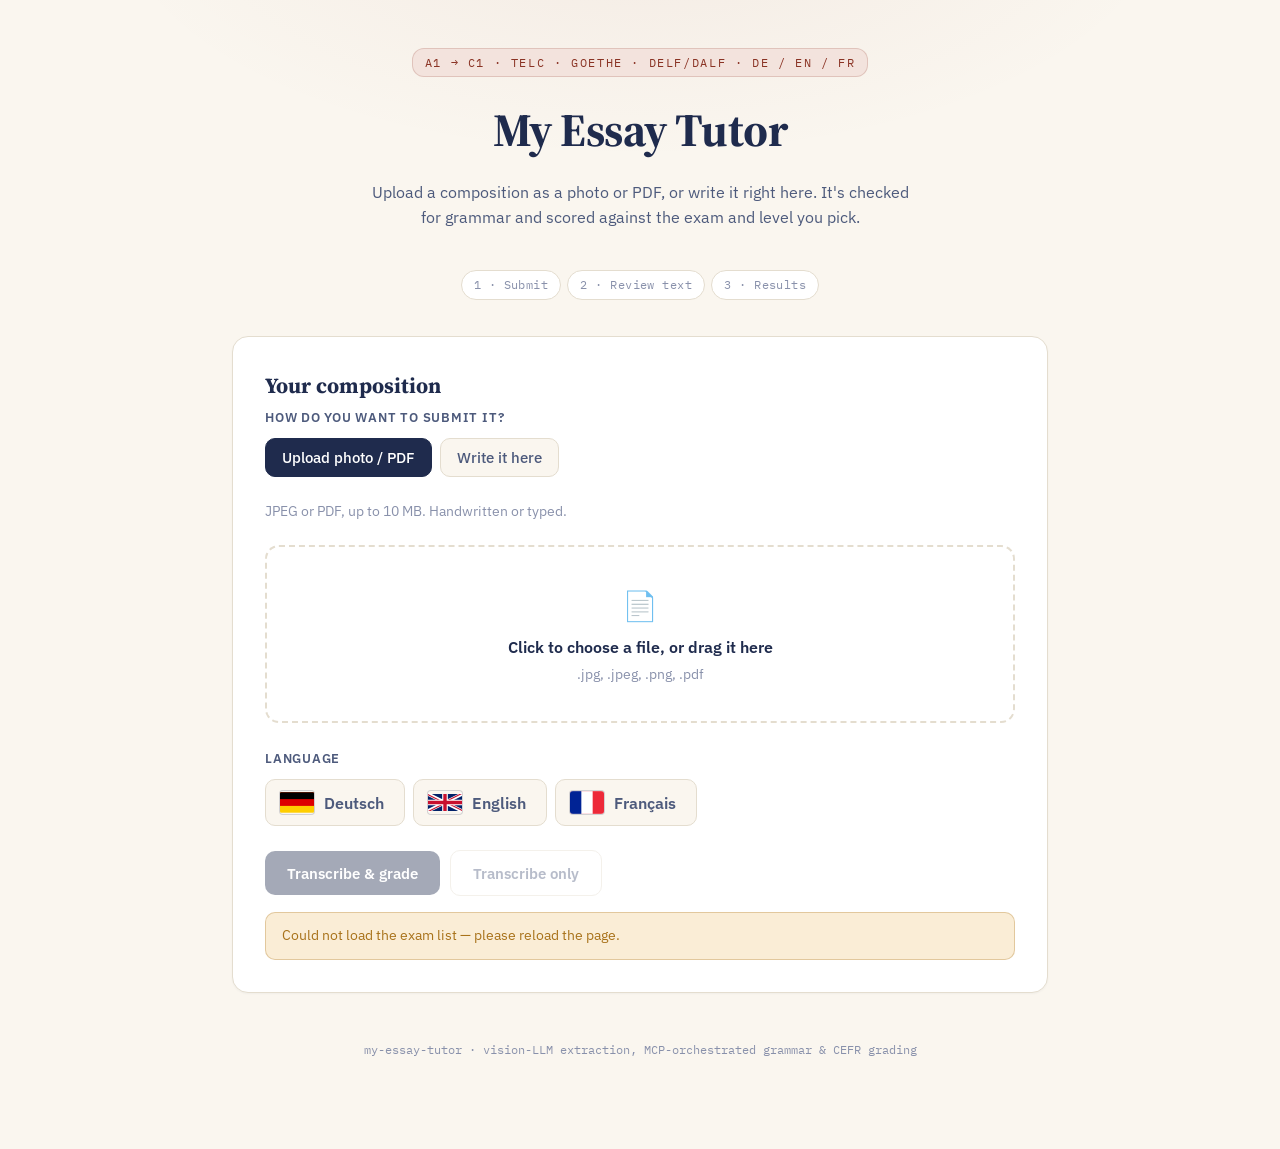
==== src/essay_tutor/frontend/index.html @ 0490363f "Essay Tutor (vendored): responsive + UI language follows essay language Mirrors my-essay-tutor; loca" ====
<!DOCTYPE html>
<html lang="en">
<head>
<meta charset="UTF-8">
<meta name="viewport" content="width=device-width, initial-scale=1.0">
<title>My Essay Tutor</title>
<meta name="description" content="Upload or write a composition in German, English or French, pick an exam (telc, Goethe, DELF/DALF) and level, and get grammar feedback with an exam-style score.">
<link rel="preconnect" href="https://fonts.googleapis.com">
<link href="https://fonts.googleapis.com/css2?family=Source+Serif+4:opsz,wght@8..60,400;8..60,600;8..60,700&family=IBM+Plex+Sans:wght@400;500;600&family=IBM+Plex+Mono:wght@500&display=swap" rel="stylesheet">
<style>
  :root {
    --paper: #faf6ef;
    --paper-raised: #ffffff;
    --ink: #1f2b4d;
    --ink-soft: #4d5a7c;
    --ink-faint: #8991ab;
    --line: #e4ddcf;
    --accent: #8a3324;
    --accent-soft: #f3e3dd;
    --good: #2f6b4f;
    --good-soft: #e2f0e7;
    --warn: #a8721a;
    --warn-soft: #faedd6;
    --font-display: "Source Serif 4", Georgia, serif;
    --font-body: "IBM Plex Sans", -apple-system, "Segoe UI", sans-serif;
    --font-mono: "IBM Plex Mono", monospace;
  }
  * { box-sizing: border-box; }
  body {
    margin: 0;
    background: var(--paper);
    background-image: radial-gradient(900px 420px at 50% -8%, rgba(138,51,36,0.06), transparent 60%);
    color: var(--ink);
    font-family: var(--font-body);
    line-height: 1.55;
  }
  .wrap { max-width: 880px; margin: 0 auto; padding: clamp(24px, 6vw, 48px) clamp(14px, 4vw, 32px) clamp(48px, 10vw, 90px); }
  header { text-align: center; margin-bottom: 40px; }
  .kicker {
    display: inline-flex; align-items: center; gap: 8px;
    font-family: var(--font-mono); font-size: 0.72rem; letter-spacing: 0.14em;
    text-transform: uppercase; color: var(--accent);
    background: var(--accent-soft); border: 1px solid rgba(138,51,36,0.18);
    padding: 5px 12px; border-radius: 12px; margin-bottom: 18px;
    max-width: 100%; text-align: center; flex-wrap: wrap; justify-content: center; line-height: 1.5;
  }
  h1 {
    font-family: var(--font-display); font-weight: 700;
    font-size: clamp(2.1rem, 5.5vw, 2.9rem); margin: 0 0 12px; letter-spacing: -0.01em;
    text-wrap: balance;
  }
  .subtitle { color: var(--ink-soft); font-size: 1.02rem; max-width: 560px; margin: 0 auto; }

  .steps { display: flex; flex-wrap: wrap; justify-content: center; gap: 6px; margin: 28px 0 36px; font-family: var(--font-mono); font-size: 0.72rem; }
  .step-pill {
    padding: 5px 12px; border-radius: 999px; color: var(--ink-faint);
    background: var(--paper-raised); border: 1px solid var(--line); letter-spacing: 0.04em;
  }
  .step-pill.active { color: var(--accent); border-color: var(--accent); background: var(--accent-soft); }
  .step-pill.done { color: var(--good); border-color: var(--good); background: var(--good-soft); }

  .card {
    background: var(--paper-raised); border: 1px solid var(--line); border-radius: 16px;
    padding: clamp(18px, 4.5vw, 32px); box-shadow: 0 1px 2px rgba(31,43,77,0.04);
  }
  .card + .card { margin-top: 20px; }
  .card h2 { font-family: var(--font-display); font-size: 1.35rem; margin: 0 0 6px; }
  .hint { color: var(--ink-faint); font-size: 0.88rem; margin: 0 0 22px; }

  .field-label { font-size: 0.8rem; font-weight: 600; color: var(--ink-soft); text-transform: uppercase; letter-spacing: 0.06em; margin: 0 0 10px; }

  .pill-row { display: flex; flex-wrap: wrap; gap: 8px; margin-bottom: 24px; }
  .pill-btn {
    font-family: var(--font-body); font-size: 0.92rem; font-weight: 500;
    padding: 9px 16px; border-radius: 10px; border: 1px solid var(--line);
    background: var(--paper); color: var(--ink-soft); cursor: pointer; transition: all .12s;
  }
  .pill-btn:hover { border-color: var(--accent); color: var(--accent); }
  .pill-btn.selected { background: var(--ink); border-color: var(--ink); color: #fff; }
  .lang-btn { display: inline-flex; align-items: center; gap: 10px; padding: 11px 20px 11px 14px; font-size: 1rem; font-weight: 600; }
  .lang-btn .flag { width: 34px; height: 23px; border-radius: 3px; flex-shrink: 0; box-shadow: 0 0 0 1px rgba(31,43,77,0.18); }
  .lang-btn.selected { box-shadow: 0 0 0 3px var(--accent-soft); }

  .dropzone {
    border: 2px dashed var(--line); border-radius: 14px; padding: 36px 20px;
    text-align: center; cursor: pointer; transition: border-color .12s, background .12s;
    margin-bottom: 8px;
  }
  .dropzone:hover, .dropzone.drag { border-color: var(--accent); background: var(--accent-soft); }
  .dropzone .icon { font-size: 1.8rem; margin-bottom: 8px; }
  .dropzone .primary { font-weight: 600; }
  .dropzone .secondary { color: var(--ink-faint); font-size: 0.85rem; margin-top: 4px; }
  #file-input { display: none; }
  .file-chip {
    display: none; align-items: center; gap: 10px; font-size: 0.88rem;
    background: var(--paper); border: 1px solid var(--line); border-radius: 10px;
    padding: 10px 14px; margin-top: 12px;
  }
  .file-chip.visible { display: flex; }
  .file-chip button { margin-left: auto; border: none; background: none; color: var(--accent); cursor: pointer; font-size: 0.82rem; }

  .btn {
    font-family: var(--font-body); font-weight: 600; font-size: 0.95rem;
    padding: 12px 22px; border-radius: 10px; border: none; cursor: pointer;
    background: var(--ink); color: #fff; transition: opacity .12s;
  }
  .btn:hover { opacity: 0.88; }
  .btn:disabled { opacity: 0.4; cursor: not-allowed; }
  .btn-ghost { background: none; color: var(--ink-soft); border: 1px solid var(--line); }
  .btn-row { display: flex; flex-wrap: wrap; gap: 10px; margin-top: 22px; align-items: center; }

  textarea#extracted-text {
    width: 100%; min-height: 220px; font-family: var(--font-body); font-size: 1rem;
    color: var(--ink); border: 1px solid var(--line); border-radius: 12px; padding: 16px;
    resize: vertical; background: var(--paper);
  }
  textarea#extracted-text:focus { outline: 2px solid var(--accent); outline-offset: 1px; }

  .spinner {
    display: none; align-items: center; gap: 10px; color: var(--ink-soft); font-size: 0.9rem; margin-top: 16px;
  }
  .spinner.visible { display: flex; }
  .spinner .dot {
    width: 9px; height: 9px; border-radius: 50%; background: var(--accent);
    animation: pulse 1.1s infinite ease-in-out;
  }
  @keyframes pulse { 0%,100% { opacity: 0.25; } 50% { opacity: 1; } }
  @media (prefers-reduced-motion: reduce) { .spinner .dot { animation: none; } }

  .error-banner {
    display: none; background: var(--warn-soft); border: 1px solid rgba(168,114,26,0.3);
    color: var(--warn); border-radius: 10px; padding: 12px 16px; font-size: 0.88rem; margin-top: 16px;
  }
  .error-banner.visible { display: block; }

  /* Results */
  .result-head { display: flex; align-items: center; gap: 20px; margin-bottom: 28px; }
  .score-ring {
    flex-shrink: 0; width: 92px; height: 92px; border-radius: 50%;
    display: flex; align-items: center; justify-content: center; flex-direction: column;
    border: 6px solid var(--accent-soft);
  }
  .score-ring .num { font-family: var(--font-display); font-weight: 700; font-size: 1.7rem; line-height: 1; }
  .score-ring .of100 { font-size: 0.62rem; color: var(--ink-faint); font-family: var(--font-mono); }
  .level-line { font-size: 0.85rem; color: var(--ink-soft); margin: 0 0 6px; }
  .level-badge {
    display: inline-block; font-family: var(--font-mono); font-weight: 600; font-size: 0.95rem;
    padding: 3px 10px; border-radius: 6px; margin-right: 6px;
  }
  .level-badge.at { background: var(--good-soft); color: var(--good); }
  .level-badge.below { background: var(--warn-soft); color: var(--warn); }
  .level-badge.above { background: var(--accent-soft); color: var(--accent); }

  .feedback-block { background: var(--paper); border-left: 3px solid var(--accent); border-radius: 0 10px 10px 0; padding: 16px 18px; font-size: 0.96rem; margin-bottom: 24px; }

  .criteria-grid { display: grid; grid-template-columns: 1fr 1fr; gap: 12px; margin-bottom: 28px; }
  .criterion-card { border: 1px solid var(--line); border-radius: 10px; padding: 14px 16px; background: var(--paper); }
  .criterion-card .row { display: flex; justify-content: space-between; align-items: baseline; gap: 8px; margin-bottom: 8px; }
  .criterion-card .label { font-weight: 600; font-size: 0.92rem; }
  .criterion-card .val { font-family: var(--font-mono); font-size: 0.85rem; color: var(--ink-soft); flex-shrink: 0; }
  .criterion-bar-track { height: 6px; border-radius: 999px; background: var(--accent-soft); overflow: hidden; margin-bottom: 8px; }
  .criterion-bar-fill { height: 100%; background: var(--accent); border-radius: 999px; }
  .criterion-card .comment { font-size: 0.85rem; color: var(--ink-soft); }
  @media (max-width: 640px) {
    .wrap { padding: 32px 16px 60px; }
    .card { padding: 22px; }
    .result-head { flex-wrap: wrap; }
  }
  @media (max-width: 520px) { .criteria-grid { grid-template-columns: 1fr; } }

  .sw-grid { display: grid; grid-template-columns: 1fr 1fr; gap: 16px; margin-bottom: 28px; }
  .sw-grid h3 { font-size: 0.78rem; text-transform: uppercase; letter-spacing: 0.06em; margin: 0 0 8px; color: var(--ink-soft); }
  .sw-grid ul { margin: 0; padding-left: 18px; font-size: 0.9rem; }
  .sw-grid li { margin-bottom: 4px; }
  @media (max-width: 520px) { .sw-grid { grid-template-columns: 1fr; } }

  .errors-title { font-size: 0.78rem; text-transform: uppercase; letter-spacing: 0.06em; color: var(--ink-soft); margin: 0 0 12px; }
  .grammar-item {
    border: 1px solid var(--line); border-radius: 10px; padding: 14px 16px; margin-bottom: 10px; background: var(--paper);
  }
  .grammar-item .category { font-family: var(--font-mono); font-size: 0.68rem; text-transform: uppercase; letter-spacing: 0.05em; color: var(--ink-faint); margin-bottom: 6px; }
  .grammar-item .diff { font-size: 0.98rem; margin-bottom: 6px; }
  .grammar-item .orig { color: var(--accent); text-decoration: line-through; text-decoration-color: rgba(138,51,36,0.5); }
  .grammar-item .arrow { color: var(--ink-faint); margin: 0 6px; }
  .grammar-item .corr { color: var(--good); font-weight: 600; }
  .grammar-item .explanation { color: var(--ink-soft); font-size: 0.86rem; }
  .no-errors { color: var(--good); font-size: 0.95rem; padding: 8px 0; }

  footer { text-align: center; margin-top: 48px; color: var(--ink-faint); font-family: var(--font-mono); font-size: 0.72rem; }

  textarea#typed-text {
    width: 100%; min-height: 260px; font-family: var(--font-body); font-size: 1rem;
    color: var(--ink); border: 1px solid var(--line); border-radius: 12px; padding: 16px;
    resize: vertical; background: var(--paper);
  }
  textarea#typed-text:focus { outline: 2px solid var(--accent); outline-offset: 1px; }
  .wordcount { font-family: var(--font-mono); font-size: 0.74rem; color: var(--ink-faint); margin-top: 6px; }
  .wordcount.short { color: var(--warn); }
  .mode-note { font-size: 0.8rem; color: var(--ink-faint); margin: -14px 0 22px; }

  .exam-score { border: 1px solid var(--line); border-radius: 12px; padding: 18px 20px; margin-bottom: 28px; background: var(--paper); }
  .exam-score .head { display: flex; justify-content: space-between; align-items: baseline; gap: 12px; flex-wrap: wrap; margin-bottom: 12px; }
  .exam-score .title { font-weight: 600; }
  .exam-score .total { font-family: var(--font-display); font-weight: 700; font-size: 1.4rem; }
  .exam-score table { width: 100%; border-collapse: collapse; font-size: 0.9rem; }
  .exam-score td { padding: 6px 0; border-top: 1px solid var(--line); }
  .exam-score td.band { font-family: var(--font-mono); color: var(--ink-soft); text-align: center; width: 28%; }
  .exam-score td.pts { font-family: var(--font-mono); text-align: right; width: 22%; }
  .exam-score .adj { color: var(--warn); font-size: 0.85rem; margin: 10px 0 0; }
  .exam-score .fine { color: var(--ink-faint); font-size: 0.8rem; margin: 10px 0 0; }

  /* ---- responsive: nothing may force horizontal scrolling */
  html { -webkit-text-size-adjust: 100%; }
  img, svg { max-width: 100%; }
  textarea { max-width: 100%; }
  .card, .grammar-item, .criterion-card, .feedback-block, .exam-score, .file-chip { overflow-wrap: anywhere; }
  .file-chip span { min-width: 0; }
  textarea#typed-text, textarea#extracted-text { min-height: min(260px, 38vh); }
  .exam-score table { table-layout: fixed; }
  .exam-score td:first-child { overflow-wrap: anywhere; padding-right: 8px; }
  .pill-btn { max-width: 100%; text-align: left; }
  @media (max-width: 640px) {
    .dropzone { padding: 26px 14px; }
    .pill-row { gap: 6px; }
    .btn-row .btn { flex: 1 1 auto; text-align: center; }
    .exam-score { padding: 14px; }
    .exam-score td.band { width: 30%; font-size: 0.78rem; }
    .exam-score td.pts { width: 24%; font-size: 0.82rem; }
    .score-ring { width: 78px; height: 78px; }
  }
  @media (max-width: 420px) {
    .lang-btn { flex: 1 1 100%; justify-content: flex-start; }
    .pill-btn { padding: 9px 12px; font-size: 0.9rem; }
    .step-pill { font-size: 0.66rem; padding: 4px 9px; }
    .sw-grid, .criteria-grid { gap: 10px; }
  }

  [hidden] { display: none !important; }
</style>
</head>
<body>
<div class="wrap">
  <header>
    <span class="kicker">A1 &rarr; C1 &middot; telc &middot; Goethe &middot; DELF/DALF &middot; DE / EN / FR</span>
    <h1>My Essay Tutor</h1>
    <p class="subtitle" data-i18n="subtitle">Upload a composition as a photo or PDF, or write it right here. It's checked for grammar and scored against the exam and level you pick.</p>
  </header>

  <div class="steps">
    <span class="step-pill" id="step-pill-1" data-i18n="pill1">1 &middot; Submit</span>
    <span class="step-pill" id="step-pill-2">2 &middot; Review text</span>
    <span class="step-pill" id="step-pill-3" data-i18n="pill3">3 &middot; Results</span>
  </div>

  <!-- STEP 1 -->
  <section class="card" id="step-1">
    <h2 data-i18n="h2Compose">Your composition</h2>
    <p class="field-label" data-i18n="howSubmit">How do you want to submit it?</p>
    <div class="pill-row" id="mode-row">
      <button class="pill-btn selected" data-mode="upload" data-i18n="modeUpload">Upload photo / PDF</button>
      <button class="pill-btn" data-mode="write" data-i18n="modeWrite">Write it here</button>
    </div>

    <div id="upload-panel">
      <p class="hint" data-i18n="hintUpload">JPEG or PDF, up to 10&nbsp;MB. Handwritten or typed.</p>
      <div class="dropzone" id="dropzone">
        <div class="icon">&#128196;</div>
        <div class="primary" data-i18n="dzPrimary">Click to choose a file, or drag it here</div>
        <div class="secondary">.jpg, .jpeg, .png, .pdf</div>
        <input type="file" id="file-input" accept=".jpg,.jpeg,.png,.pdf,image/jpeg,image/png,application/pdf">
      </div>
      <div class="file-chip" id="file-chip">
        <span id="file-name"></span>
        <button type="button" id="file-clear" data-i18n="remove">Remove</button>
      </div>
    </div>

    <div id="write-panel" hidden>
      <p class="hint" data-i18n="hintWrite">Type or paste your text. It is graded exactly as written &mdash; no transcription step.</p>
      <textarea id="typed-text" spellcheck="false" placeholder="Start writing&hellip;" data-i18n-ph="phWrite"></textarea>
      <div class="wordcount" id="wordcount">0 words</div>
    </div>

    <div style="margin-top:26px;">
      <p class="field-label" data-i18n="lblLanguage">Language</p>
      <div class="pill-row" id="lang-row">
        <button class="pill-btn lang-btn" data-lang="de"><svg class="flag" viewBox="0 0 5 3" aria-hidden="true"><rect width="5" height="3" fill="#FFCE00"/><rect width="5" height="2" fill="#DD0000"/><rect width="5" height="1" fill="#000"/></svg><span>Deutsch</span></button>
        <button class="pill-btn lang-btn" data-lang="en"><svg class="flag" viewBox="0 0 60 30" aria-hidden="true"><clipPath id="gb-clip"><path d="M30,15 h30 v15 z v15 h-30 z h-30 v-15 z v-15 h30 z"/></clipPath><path d="M0,0 v30 h60 v-30 z" fill="#012169"/><path d="M0,0 L60,30 M60,0 L0,30" stroke="#fff" stroke-width="6"/><path d="M0,0 L60,30 M60,0 L0,30" clip-path="url(#gb-clip)" stroke="#C8102E" stroke-width="4"/><path d="M30,0 v30 M0,15 h60" stroke="#fff" stroke-width="10"/><path d="M30,0 v30 M0,15 h60" stroke="#C8102E" stroke-width="6"/></svg><span>English</span></button>
        <button class="pill-btn lang-btn" data-lang="fr"><svg class="flag" viewBox="0 0 3 2" aria-hidden="true"><rect width="3" height="2" fill="#ED2939"/><rect width="2" height="2" fill="#fff"/><rect width="1" height="2" fill="#002395"/></svg><span>Fran&ccedil;ais</span></button>
      </div>
      <div id="exam-group" hidden>
        <p class="field-label" data-i18n="lblExam">Exam</p>
        <div class="pill-row" id="exam-row"></div>
      </div>
      <div id="level-group" hidden>
        <p class="field-label" data-i18n="lblLevel">Target level</p>
        <div class="pill-row" id="level-row"></div>
      </div>
      <div id="task-group" hidden>
        <p class="field-label" data-i18n="lblTask">Writing task</p>
        <div class="pill-row" id="task-row"></div>
      </div>
    </div>

    <div class="btn-row">
      <button class="btn" id="btn-extract-grade" data-i18n="btnExtractGrade" disabled>Transcribe &amp; grade</button>
      <button class="btn btn-ghost" id="btn-extract" data-i18n="btnExtract" disabled>Transcribe only</button>
      <button class="btn" id="btn-write-grade" data-i18n="btnGrade" disabled hidden>Grade this composition</button>
    </div>
    <div class="spinner" id="spinner-extract"><span class="dot"></span> <span id="spinner-extract-text">Reading the page&hellip; (first request can take ~20s while the model warms up)</span></div>
    <div class="error-banner" id="error-1"></div>
  </section>

  <!-- STEP 2 -->
  <section class="card" id="step-2" hidden>
    <h2 data-i18n="h2Check">Check the transcription</h2>
    <p class="hint" data-i18n="hintCheck">Handwriting recognition isn't perfect &mdash; fix anything that was misread. You can copy or download the typed text, or grade it.</p>
    <textarea id="extracted-text" spellcheck="false"></textarea>
    <div class="btn-row">
      <button class="btn" id="btn-grade" data-i18n="btnGrade">Grade this composition</button>
      <button class="btn btn-ghost" id="btn-copy" data-i18n="btnCopy">Copy text</button>
      <button class="btn btn-ghost" id="btn-download" data-i18n="btnDownload">Download .txt</button>
      <button class="btn btn-ghost" id="btn-back-1" data-i18n="btnStartOver">&larr; Start over</button>
    </div>
    <p class="hint" id="grade-hint" data-i18n="gradeHint" hidden style="margin-top:14px;">To grade this text, go back and pick a language, exam and level first &mdash; your transcription is kept.</p>
    <div class="spinner" id="spinner-grade"><span class="dot"></span> <span data-i18n="spinGrading">Grading&hellip;</span></div>
    <div class="error-banner" id="error-2"></div>
  </section>

  <!-- STEP 3 -->
  <section class="card" id="step-3" hidden>
    <div class="result-head">
      <div class="score-ring" id="score-ring">
        <div class="num" id="score-num">&mdash;</div>
        <div class="of100">/ 100</div>
      </div>
      <div>
        <p class="level-line"><span data-i18n="target">Target:</span> <strong id="target-level-out">&mdash;</strong></p>
        <span class="level-badge" id="level-badge">&mdash;</span>
      </div>
    </div>

    <div class="feedback-block" id="overall-feedback"></div>

    <div class="exam-score" id="exam-score" hidden>
      <div class="head">
        <span class="title" id="exam-score-title"></span>
        <span class="total" id="exam-score-total"></span>
      </div>
      <table><tbody id="exam-score-rows"></tbody></table>
      <p class="adj" id="exam-score-adj" hidden></p>
      <p class="fine" id="exam-score-note"></p>
    </div>

    <p class="errors-title" data-i18n="critTitle">Criteria (12 pts each)</p>
    <div class="criteria-grid" id="criteria-grid"></div>

    <div class="sw-grid">
      <div>
        <h3 data-i18n="strengths">Strengths</h3>
        <ul id="strengths-list"></ul>
      </div>
      <div>
        <h3 data-i18n="weaknesses">Areas to work on</h3>
        <ul id="weaknesses-list"></ul>
      </div>
    </div>

    <p class="errors-title" data-i18n="grammarTitle">Grammar &amp; spelling</p>
    <div id="grammar-list"></div>

    <div class="btn-row">
      <button class="btn btn-ghost" id="btn-restart" data-i18n="btnRestart">Grade another composition</button>
    </div>
  </section>

  <footer data-i18n="footer">my-essay-tutor</footer>
</div>

<script>
(function () {
  // Served standalone at / or mounted by the German hub under /essay: keep API calls under the mount.
  const API = location.pathname.startsWith('/essay') ? '/essay' : '';
  const state = { ui: 'en', lastResult: null, mode: 'upload', file: null, lang: null, exam: null, level: null, task: null, catalog: null };

  const CRITERIA_LABELS = {
    de: { vocabulary: 'Wortschatz', coherence: 'Roter Faden', grammar: 'Grammatik', content_relevance: 'Inhalt', sociolinguistic: 'Register', objectivity: 'Objektivität' },
    en: { vocabulary: 'Vocabulary', coherence: 'Coherence & Flow', grammar: 'Grammar', content_relevance: 'Content & Topic', sociolinguistic: 'Register & Appropriateness', objectivity: 'Objectivity' },
    fr: { vocabulary: 'Vocabulaire', coherence: 'Cohérence', grammar: 'Grammaire', content_relevance: 'Contenu', sociolinguistic: 'Adéquation sociolinguistique', objectivity: 'Objectivité' },
  };
  const CRITERIA_ORDER = ['content_relevance', 'coherence', 'sociolinguistic', 'objectivity', 'vocabulary', 'grammar'];
  const TELC_SUFFIX = { B1: ' · Allgemein', B2: ' · Allgemein', C1: ' · Hochschule' };

  const $ = id => document.getElementById(id);

  // ---- UI strings: the interface follows the essay language picked in step 1.
  const I18N = {
    en: {
      subtitle: "Upload a composition as a photo or PDF, or write it right here. It's checked for grammar and scored against the exam and level you pick.",
      pill1: '1 · Submit', pill2up: '2 · Review text', pill2write: '2 · Grade', pill3: '3 · Results',
      h2Compose: 'Your composition', howSubmit: 'How do you want to submit it?',
      modeUpload: 'Upload photo / PDF', modeWrite: 'Write it here',
      hintUpload: 'JPEG or PDF, up to 10 MB. Handwritten or typed.',
      dzPrimary: 'Click to choose a file, or drag it here', remove: 'Remove',
      hintWrite: 'Type or paste your text. It is graded exactly as written — no transcription step.',
      phWrite: 'Start writing…',
      lblLanguage: 'Language', lblExam: 'Exam — graded on its official writing criteria',
      lblLevel: 'Target level', lblTask: 'Writing task',
      btnExtractGrade: 'Transcribe & grade', btnExtract: 'Transcribe only', btnGrade: 'Grade this composition',
      h2Check: 'Check the transcription',
      hintCheck: "Handwriting recognition isn't perfect — fix anything that was misread. You can copy or download the typed text, or grade it.",
      btnCopy: 'Copy text', copied: 'Copied', btnDownload: 'Download .txt', btnStartOver: '← Start over',
      gradeHint: 'To grade this text, go back and pick a language, exam and level first — your transcription is kept.',
      spinReading: 'Reading the page… (first request can take ~20s while the model warms up)',
      spinGrading: 'Grading…',
      target: 'Target:', below: 'below target', at: 'at target', above: 'above target',
      critTitle: 'Criteria (12 pts each)', strengths: 'Strengths', weaknesses: 'Areas to work on',
      grammarTitle: 'Grammar & spelling', noErrors: 'No grammar or spelling errors found.',
      btnRestart: 'Grade another composition',
      estimate: "Estimate from the official criteria, not an examiner's mark.",
      word: 'word', words: 'words', expected: 'expected',
      examCefr: 'General CEFR (A1–C1)',
      errExams: 'Could not load the exam list — please reload the page.',
      errRead: 'Could not read the file: ', errGrade: 'Grading failed: ', errEmpty: 'The transcription is empty.',
      footer: 'my-essay-tutor · vision-LLM extraction, MCP-orchestrated grammar & CEFR grading',
      pageTitle: 'My Essay Tutor',
    },
    de: {
      subtitle: 'Laden Sie einen Aufsatz als Foto oder PDF hoch oder schreiben Sie ihn direkt hier. Er wird auf Grammatik geprüft und nach der gewählten Prüfung und Stufe bewertet.',
      pill1: '1 · Einreichen', pill2up: '2 · Text prüfen', pill2write: '2 · Bewerten', pill3: '3 · Ergebnis',
      h2Compose: 'Ihr Text', howSubmit: 'Wie möchten Sie den Text einreichen?',
      modeUpload: 'Foto / PDF hochladen', modeWrite: 'Hier schreiben',
      hintUpload: 'JPEG oder PDF, bis 10 MB. Handschriftlich oder getippt.',
      dzPrimary: 'Zum Auswählen klicken oder Datei hierher ziehen', remove: 'Entfernen',
      hintWrite: 'Text eintippen oder einfügen. Er wird genau so bewertet, wie er geschrieben ist – ohne Transkriptionsschritt.',
      phWrite: 'Schreiben Sie los …',
      lblLanguage: 'Sprache', lblExam: 'Prüfung – bewertet nach den offiziellen Schreibkriterien',
      lblLevel: 'Zielniveau', lblTask: 'Schreibaufgabe',
      btnExtractGrade: 'Abtippen & bewerten', btnExtract: 'Nur abtippen', btnGrade: 'Text bewerten',
      h2Check: 'Transkription prüfen',
      hintCheck: 'Handschrifterkennung ist nicht perfekt – korrigieren Sie Falsch-Gelesenes. Sie können den getippten Text kopieren, herunterladen oder bewerten lassen.',
      btnCopy: 'Text kopieren', copied: 'Kopiert', btnDownload: '.txt herunterladen', btnStartOver: '← Neu beginnen',
      gradeHint: 'Zum Bewerten gehen Sie zurück und wählen zuerst Sprache, Prüfung und Niveau – Ihre Transkription bleibt erhalten.',
      spinReading: 'Seite wird gelesen … (die erste Anfrage kann ca. 20 s dauern, bis das Modell bereit ist)',
      spinGrading: 'Wird bewertet …',
      target: 'Ziel:', below: 'unter dem Ziel', at: 'auf Zielniveau', above: 'über dem Ziel',
      critTitle: 'Kriterien (je 12 Punkte)', strengths: 'Stärken', weaknesses: 'Woran Sie arbeiten können',
      grammarTitle: 'Grammatik & Rechtschreibung', noErrors: 'Keine Grammatik- oder Rechtschreibfehler gefunden.',
      btnRestart: 'Weiteren Text bewerten',
      estimate: 'Schätzung nach den offiziellen Kriterien, keine Note einer Prüferin oder eines Prüfers.',
      word: 'Wort', words: 'Wörter', expected: 'erwartet',
      examCefr: 'Allgemeiner GER (A1–C1)',
      errExams: 'Prüfungsliste konnte nicht geladen werden – bitte Seite neu laden.',
      errRead: 'Datei konnte nicht gelesen werden: ', errGrade: 'Bewertung fehlgeschlagen: ', errEmpty: 'Die Transkription ist leer.',
      footer: 'my-essay-tutor · Texterkennung per Vision-LLM, Grammatik- & GER-Bewertung per MCP',
      pageTitle: 'My Essay Tutor – Aufsatz-Coach',
    },
    fr: {
      subtitle: "Déposez une rédaction en photo ou en PDF, ou écrivez-la directement ici. Elle est vérifiée sur le plan grammatical et notée selon l'examen et le niveau choisis.",
      pill1: '1 · Envoi', pill2up: '2 · Vérifier le texte', pill2write: '2 · Évaluer', pill3: '3 · Résultats',
      h2Compose: 'Votre rédaction', howSubmit: 'Comment voulez-vous la soumettre ?',
      modeUpload: 'Importer photo / PDF', modeWrite: 'Écrire ici',
      hintUpload: 'JPEG ou PDF, jusqu’à 10 Mo. Manuscrit ou tapé.',
      dzPrimary: 'Cliquez pour choisir un fichier, ou glissez-le ici', remove: 'Retirer',
      hintWrite: 'Saisissez ou collez votre texte. Il est évalué tel quel, sans étape de transcription.',
      phWrite: 'Commencez à écrire…',
      lblLanguage: 'Langue', lblExam: 'Examen – évalué selon ses critères officiels de production écrite',
      lblLevel: 'Niveau visé', lblTask: "Tâche d'écriture",
      btnExtractGrade: 'Transcrire et évaluer', btnExtract: 'Transcrire seulement', btnGrade: 'Évaluer ce texte',
      h2Check: 'Vérifier la transcription',
      hintCheck: "La reconnaissance d'écriture n'est pas parfaite – corrigez ce qui a été mal lu. Vous pouvez copier ou télécharger le texte tapé, ou l'évaluer.",
      btnCopy: 'Copier le texte', copied: 'Copié', btnDownload: 'Télécharger .txt', btnStartOver: '← Recommencer',
      gradeHint: "Pour évaluer ce texte, revenez en arrière et choisissez d'abord la langue, l'examen et le niveau – votre transcription est conservée.",
      spinReading: 'Lecture de la page… (la première requête peut prendre ~20 s, le temps que le modèle démarre)',
      spinGrading: 'Évaluation en cours…',
      target: 'Objectif :', below: 'sous le niveau visé', at: 'au niveau visé', above: 'au-dessus du niveau visé',
      critTitle: 'Critères (12 points chacun)', strengths: 'Points forts', weaknesses: 'Points à travailler',
      grammarTitle: 'Grammaire et orthographe', noErrors: "Aucune erreur de grammaire ou d'orthographe trouvée.",
      btnRestart: 'Évaluer une autre rédaction',
      estimate: "Estimation d'après les critères officiels, pas la note d'un examinateur.",
      word: 'mot', words: 'mots', expected: 'attendu',
      examCefr: 'CECRL général (A1–C1)',
      errExams: "Impossible de charger la liste des examens – rechargez la page.",
      errRead: 'Impossible de lire le fichier : ', errGrade: "Échec de l'évaluation : ", errEmpty: 'La transcription est vide.',
      footer: 'my-essay-tutor · extraction par LLM de vision, évaluation grammaticale et CECRL via MCP',
      pageTitle: 'My Essay Tutor – Coach de rédaction',
    },
  };
  function browserUi() {
    const l = (navigator.language || 'en').slice(0, 2).toLowerCase();
    return I18N[l] ? l : 'en';
  }
  function tr(key) { return (I18N[state.ui] && I18N[state.ui][key]) || I18N.en[key] || key; }
  const dropzone = $('dropzone'), fileInput = $('file-input'), fileChip = $('file-chip');
  const fileName = $('file-name'), fileClear = $('file-clear');
  const btnExtract = $('btn-extract'), btnExtractGrade = $('btn-extract-grade'), btnWriteGrade = $('btn-write-grade');
  const spinnerExtract = $('spinner-extract'), spinnerExtractText = $('spinner-extract-text');
  const error1 = $('error-1'), typed = $('typed-text'), wordcount = $('wordcount');
  
  function currentExam() {
    if (!state.catalog || !state.lang) return null;
    return (state.catalog[state.lang] || []).find(e => e.id === state.exam) || null;
  }
  function currentLevel() {
    const exam = currentExam();
    return exam ? exam.levels.find(l => l.level === state.level) || null : null;
  }
  function currentTask() {
    const lvl = currentLevel();
    return lvl ? lvl.tasks.find(t => t.id === state.task) || null : null;
  }

  function updateEnabled() {
    const ready = state.lang && state.exam && state.level;
    btnExtract.disabled = !state.file;  // transcription alone needs no language/exam/level
    btnExtractGrade.disabled = !(ready && state.file);
    btnWriteGrade.disabled = !(ready && typed.value.trim());
  }

  function updateWordcount() {
    const n = (typed.value.trim().match(/\S+/g) || []).length;
    const task = currentTask();
    wordcount.textContent = n + ' ' + (n === 1 ? tr('word') : tr('words')) +
      (task && task.expected_words ? ' · ' + tr('expected') + ' ' + task.expected_words : '');
    wordcount.classList.remove('short');
    updateEnabled();
  }
  typed.addEventListener('input', updateWordcount);

  function renderPill2() {
    $('step-pill-2').textContent = tr(state.mode === 'upload' ? 'pill2up' : 'pill2write');
  }

  function applyUi() {
    document.documentElement.lang = state.ui;
    document.title = tr('pageTitle');
    document.querySelectorAll('[data-i18n]').forEach(el => { el.textContent = tr(el.dataset.i18n); });
    document.querySelectorAll('[data-i18n-ph]').forEach(el => { el.placeholder = tr(el.dataset.i18nPh); });
    renderPill2();
    renderPickers();
    if (state.lastResult && !$('step-3').hidden) renderResult(state.lastResult);
  }

  function setMode(mode) {
    state.mode = mode;
    document.querySelectorAll('#mode-row .pill-btn').forEach(b => b.classList.toggle('selected', b.dataset.mode === mode));
    $('upload-panel').hidden = mode !== 'upload';
    $('write-panel').hidden = mode !== 'write';
    btnExtract.hidden = mode !== 'upload';
    btnExtractGrade.hidden = mode !== 'upload';
    btnWriteGrade.hidden = mode !== 'write';
    renderPill2();
    updateEnabled();
  }
  document.querySelectorAll('#mode-row .pill-btn').forEach(b => b.addEventListener('click', () => setMode(b.dataset.mode)));

  dropzone.addEventListener('click', () => fileInput.click());
  ['dragover', 'dragenter'].forEach(evt =>
    dropzone.addEventListener(evt, e => { e.preventDefault(); dropzone.classList.add('drag'); }));
  ['dragleave', 'drop'].forEach(evt =>
    dropzone.addEventListener(evt, e => { e.preventDefault(); dropzone.classList.remove('drag'); }));
  dropzone.addEventListener('drop', e => {
    if (e.dataTransfer.files.length) setFile(e.dataTransfer.files[0]);
  });
  fileInput.addEventListener('change', () => {
    if (fileInput.files.length) setFile(fileInput.files[0]);
  });
  fileClear.addEventListener('click', (e) => {
    e.stopPropagation();
    state.file = null;
    fileInput.value = '';
    fileChip.classList.remove('visible');
    updateEnabled();
  });
  function setFile(file) {
    state.file = file;
    fileName.textContent = file.name + ' (' + Math.round(file.size / 1024) + ' KB)';
    fileChip.classList.add('visible');
    updateEnabled();
  }

  // ---- exam / level / task pickers, built from /api/exams
  function fillRow(rowId, items, selectedValue, onPick) {
    const row = $(rowId);
    row.innerHTML = '';
    items.forEach(it => {
      const b = document.createElement('button');
      b.className = 'pill-btn' + (it.value === selectedValue ? ' selected' : '');
      b.textContent = it.label;
      b.addEventListener('click', () => onPick(it.value));
      row.appendChild(b);
    });
  }

  function renderPickers() {
    const exams = state.lang && state.catalog ? state.catalog[state.lang] || [] : [];
    $('exam-group').hidden = exams.length === 0;
    fillRow('exam-row', exams.map(e => ({ value: e.id, label: e.id === 'cefr' ? tr('examCefr') : e.label })), state.exam, id => {
      state.exam = id; state.level = null; state.task = null; renderPickers();
    });

    const exam = currentExam();
    $('level-group').hidden = !exam;
    fillRow('level-row', exam ? exam.levels.map(l => ({
      value: l.level,
      label: l.level + (exam.id === 'telc' ? (TELC_SUFFIX[l.level] || '') : ''),
    })) : [], state.level, lvl => {
      state.level = lvl;
      const l = currentLevel();
      state.task = l && l.tasks.length ? l.tasks[0].id : null;
      renderPickers();
    });

    const lvl = currentLevel();
    const tasks = lvl ? lvl.tasks : [];
    $('task-group').hidden = tasks.length < 2;
    fillRow('task-row', tasks.map(t => ({ value: t.id, label: t.label + (t.expected_words ? ' (' + t.expected_words + ' ' + tr('words') + ')' : '') })),
      state.task, id => { state.task = id; renderPickers(); });
    updateWordcount();
  }

  document.querySelectorAll('#lang-row .pill-btn').forEach(btn => {
    btn.addEventListener('click', () => {
      document.querySelectorAll('#lang-row .pill-btn').forEach(b => b.classList.remove('selected'));
      btn.classList.add('selected');
      state.lang = btn.dataset.lang;
      state.ui = state.lang;
      state.exam = null; state.level = null; state.task = null;
      const exams = state.catalog ? state.catalog[state.lang] || [] : [];
      if (exams.length) state.exam = exams[0].id;  // first listed exam is the language's default
      applyUi();
    });
  });

  fetch(API + '/api/exams').then(r => r.json()).then(c => { state.catalog = c; renderPickers(); })
    .catch(() => {
      error1.textContent = tr('errExams');
      error1.classList.add('visible');
    });

  function setStep(n) {
    $('step-1').hidden = n !== 1;
    $('step-2').hidden = n !== 2;
    $('step-3').hidden = n !== 3;
    [1, 2, 3].forEach(i => {
      const pill = $('step-pill-' + i);
      pill.classList.toggle('active', i === n);
      pill.classList.toggle('done', i < n);
    });
    window.scrollTo({ top: 0, behavior: 'smooth' });
  }

  async function extract(autoGrade) {
    error1.classList.remove('visible');
    btnExtract.disabled = true;
    btnExtractGrade.disabled = true;
    spinnerExtractText.textContent = tr('spinReading');
    spinnerExtract.classList.add('visible');
    try {
      const form = new FormData();
      form.append('file', state.file);
      const res = await fetch(API + '/api/extract', { method: 'POST', body: form });
      if (!res.ok) throw new Error((await res.json()).detail || res.statusText);
      const data = await res.json();
      $('extracted-text').value = data.extracted_text;
      if (autoGrade === true && data.extracted_text.trim()) {
        spinnerExtractText.textContent = tr('spinGrading');
        try {
          renderResult(await postGrade(data.extracted_text.trim()));
          setStep(3);
          return;
        } catch (err) {  // keep the transcription: show it for review with the error
          error2.textContent = tr('errGrade') + err.message;
          error2.classList.add('visible');
        }
      }
      showReviewStep();
    } catch (err) {
      error1.textContent = tr('errRead') + err.message;
      error1.classList.add('visible');
    } finally {
      spinnerExtract.classList.remove('visible');
      updateEnabled();
    }
  }
  btnExtract.addEventListener('click', () => extract(false));
  btnExtractGrade.addEventListener('click', () => extract(true));

  $('btn-back-1').addEventListener('click', () => setStep(1));

  function showReviewStep() {
    const ready = state.lang && state.exam && state.level;
    $('btn-grade').disabled = !ready;
    $('grade-hint').hidden = !!ready;
    setStep(2);
  }

  $('btn-copy').addEventListener('click', async () => {
    const btn = $('btn-copy');
    const text = $('extracted-text').value;
    try {
      await navigator.clipboard.writeText(text);
    } catch (e) {  // clipboard API unavailable (http, old browser): select for manual copy
      $('extracted-text').select();
      document.execCommand && document.execCommand('copy');
    }
    btn.textContent = tr('copied');
    setTimeout(() => { btn.textContent = tr('btnCopy'); }, 1500);
  });

  $('btn-download').addEventListener('click', () => {
    const blob = new Blob([$('extracted-text').value], { type: 'text/plain;charset=utf-8' });
    const a = document.createElement('a');
    a.href = URL.createObjectURL(blob);
    a.download = ((state.file && state.file.name.replace(/\.[^.]+$/, '')) || 'composition') + '-transcription.txt';
    document.body.appendChild(a);
    a.click();
    a.remove();
    setTimeout(() => URL.revokeObjectURL(a.href), 1000);
  });

  const btnGrade = $('btn-grade'), spinnerGrade = $('spinner-grade'), error2 = $('error-2');

  async function postGrade(text) {
    const res = await fetch(API + '/api/grade', {
      method: 'POST',
      headers: { 'Content-Type': 'application/json' },
      body: JSON.stringify({
        text, language_code: state.lang, target_level: state.level,
        exam: state.exam, task: state.task,
      }),
    });
    if (!res.ok) {
      let detail = res.statusText;
      try { const d = await res.json(); detail = typeof d.detail === 'string' ? d.detail : JSON.stringify(d.detail); } catch (e) {}
      throw new Error(detail);
    }
    return res.json();
  }

  async function gradeReviewed() {
    const text = $('extracted-text').value.trim();
    if (!text) {
      error2.textContent = tr('errEmpty');
      error2.classList.add('visible');
      return;
    }
    error2.classList.remove('visible');
    btnGrade.disabled = true;
    spinnerGrade.classList.add('visible');
    try {
      renderResult(await postGrade(text));
      setStep(3);
    } catch (err) {
      error2.textContent = tr('errGrade') + err.message;
      error2.classList.add('visible');
    } finally {
      btnGrade.disabled = false;
      spinnerGrade.classList.remove('visible');
    }
  }
  btnGrade.addEventListener('click', gradeReviewed);

  async function gradeTyped() {
    const text = typed.value.trim();
    if (!text) return;
    error1.classList.remove('visible');
    btnWriteGrade.disabled = true;
    spinnerExtractText.textContent = tr('spinGrading');
    spinnerExtract.classList.add('visible');
    try {
      renderResult(await postGrade(text));
      setStep(3);
    } catch (err) {
      error1.textContent = tr('errGrade') + err.message;
      error1.classList.add('visible');
    } finally {
      spinnerExtract.classList.remove('visible');
      updateEnabled();
    }
  }
  btnWriteGrade.addEventListener('click', gradeTyped);

  function renderExamScore(r) {
    const box = $('exam-score');
    const es = r.exam_score;
    box.hidden = !es;
    if (!es) return;
    $('exam-score-title').textContent = es.exam + ' ' + es.level + ' · ' + es.task;
    $('exam-score-total').textContent = es.total + ' / ' + es.max_total + '  (' + es.percent + '%)';
    const rows = $('exam-score-rows');
    rows.innerHTML = '';
    es.criteria.forEach(c => {
      const tr = document.createElement('tr');
      const l = document.createElement('td'); l.textContent = c.label;
      const b = document.createElement('td'); b.className = 'band'; b.textContent = c.band;
      const p = document.createElement('td'); p.className = 'pts'; p.textContent = c.points + ' / ' + c.max_points;
      tr.append(l, b, p);
      rows.appendChild(tr);
    });
    const adj = $('exam-score-adj');
    adj.hidden = !es.adjustments.length;
    adj.textContent = es.adjustments.join(' ');
    $('exam-score-note').textContent = tr('estimate') + ' ' + (es.note || '');
  }

  function renderResult(r) {
    state.lastResult = r;
    $('score-num').textContent = r.score_out_of_100;
    const taskLabel = r.exam_score ? r.exam_score.exam + ' ' + r.target_level + ' · ' + r.exam_score.task : r.target_level;
    $('target-level-out').textContent = taskLabel;

    const badge = $('level-badge');
    badge.className = 'level-badge ' + r.level_confidence;
    const labelMap = { below: tr('below'), at: tr('at'), above: tr('above') };
    badge.textContent = r.achieved_level + ' · ' + (labelMap[r.level_confidence] || r.level_confidence);

    $('overall-feedback').textContent = r.overall_feedback;
    renderExamScore(r);

    const criteriaGrid = $('criteria-grid');
    criteriaGrid.innerHTML = '';
    const labels = CRITERIA_LABELS[state.ui] || CRITERIA_LABELS.en;
    CRITERIA_ORDER.forEach(key => {
      const c = r.criteria[key];
      if (!c) return;
      const card = document.createElement('div');
      card.className = 'criterion-card';

      const row = document.createElement('div');
      row.className = 'row';
      const label = document.createElement('span');
      label.className = 'label';
      label.textContent = labels[key];
      const val = document.createElement('span');
      val.className = 'val';
      val.textContent = c.score + ' / 12';
      row.append(label, val);

      const track = document.createElement('div');
      track.className = 'criterion-bar-track';
      const fill = document.createElement('div');
      fill.className = 'criterion-bar-fill';
      fill.style.width = Math.max(0, Math.min(100, (c.score / 12) * 100)) + '%';
      track.appendChild(fill);

      const comment = document.createElement('div');
      comment.className = 'comment';
      comment.textContent = c.comment;

      card.append(row, track, comment);
      criteriaGrid.appendChild(card);
    });

    const fillList = (id, items) => {
      const ul = $(id);
      ul.innerHTML = '';
      (items || []).forEach(t => {
        const li = document.createElement('li');
        li.textContent = t;
        ul.appendChild(li);
      });
    };
    fillList('strengths-list', r.strengths);
    fillList('weaknesses-list', r.weaknesses);

    const list = $('grammar-list');
    list.innerHTML = '';
    if (!r.grammar_errors || r.grammar_errors.length === 0) {
      const p = document.createElement('p');
      p.className = 'no-errors';
      p.textContent = tr('noErrors');
      list.appendChild(p);
    } else {
      r.grammar_errors.forEach(err => {
        const item = document.createElement('div');
        item.className = 'grammar-item';
        const cat = document.createElement('div');
        cat.className = 'category';
        cat.textContent = err.category;
        const diff = document.createElement('div');
        diff.className = 'diff';
        const orig = document.createElement('span');
        orig.className = 'orig';
        orig.textContent = err.original;
        const arrow = document.createElement('span');
        arrow.className = 'arrow';
        arrow.textContent = '→';
        const corr = document.createElement('span');
        corr.className = 'corr';
        corr.textContent = err.correction;
        diff.append(orig, arrow, corr);
        const expl = document.createElement('div');
        expl.className = 'explanation';
        expl.textContent = err.explanation;
        item.append(cat, diff, expl);
        list.appendChild(item);
      });
    }
  }

  $('btn-restart').addEventListener('click', () => {
    state.lastResult = null;
    state.file = null; state.lang = null; state.exam = null; state.level = null; state.task = null;
    fileInput.value = '';
    fileChip.classList.remove('visible');
    document.querySelectorAll('#lang-row .pill-btn.selected').forEach(b => b.classList.remove('selected'));
    $('extracted-text').value = '';
    typed.value = '';
    renderPickers();
    setMode('upload');
    setStep(1);
  });

  state.ui = browserUi();
  applyUi();
})();
</script>
</body>
</html>
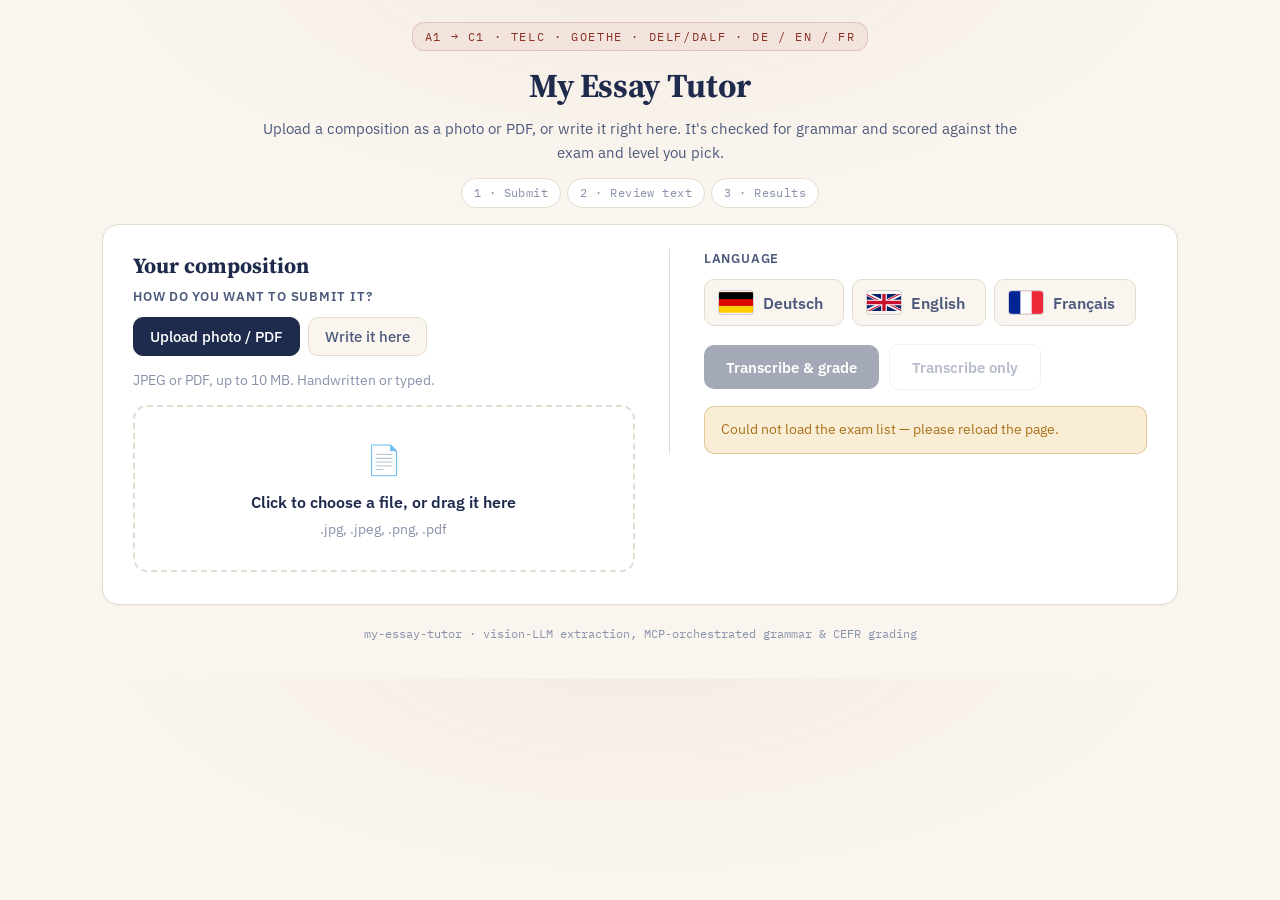
==== commit 2bcfdbb5: "Essay Tutor (vendored): two-column desktop layout Co-Authored-By: Claude Sonnet 5.5 <noreply@anthrop" ====
--- a/src/essay_tutor/frontend/index.html
+++ b/src/essay_tutor/frontend/index.html
@@ -235,6 +235,43 @@
     .sw-grid, .criteria-grid { gap: 10px; }
   }
 
+  /* ---- wide screens: two columns and a compact header so a step fits one screen */
+  @media (min-width: 920px) {
+    .wrap { max-width: 1140px; padding-top: 22px; padding-bottom: 36px; }
+    header { margin-bottom: 14px; }
+    .kicker { margin-bottom: 8px; }
+    h1 { font-size: 2.1rem; margin-bottom: 6px; }
+    .subtitle { font-size: 0.95rem; max-width: 760px; }
+    .steps { margin: 14px 0 16px; }
+    .card { padding: 24px 30px; }
+    .card h2 { margin-bottom: 4px; }
+    .s1-grid, .res-grid { display: grid; grid-template-columns: minmax(0, 1.05fr) minmax(0, 1fr); gap: 34px; align-items: start; }
+    .s1-right, .res-right { border-left: 1px solid var(--line); padding-left: 34px; }
+    .dropzone { padding: 30px 16px; }
+    .pill-row { margin-bottom: 14px; }
+    .hint { margin-bottom: 14px; }
+    .btn-row { margin-top: 10px; }
+    .s1-right .btn-row { margin-top: 18px; }
+    textarea#typed-text { min-height: clamp(150px, 30vh, 260px); }
+    textarea#extracted-text { min-height: 46vh; }
+    .feedback-block { margin-bottom: 18px; }
+    .result-head { margin-bottom: 18px; }
+    .criteria-grid { gap: 8px; margin-bottom: 14px; }
+    .criterion-card { padding: 9px 12px; }
+    .criterion-card .row { margin-bottom: 5px; }
+    .criterion-card .comment { font-size: 0.8rem; line-height: 1.4; }
+    .grammar-item { padding: 10px 14px; margin-bottom: 8px; }
+    .exam-score { padding: 14px 16px; margin-bottom: 16px; }
+    .exam-score td { padding: 4px 0; }
+    .errors-title { margin-bottom: 8px; }
+    .sw-grid { margin-bottom: 0; }
+    .footer-fine, footer { margin-top: 20px; }
+  }
+  @media (min-width: 920px) and (max-height: 780px) {
+    .subtitle, .kicker { display: none; }
+    .steps { margin-top: 6px; }
+  }
+
   [hidden] { display: none !important; }
 </style>
 </head>
@@ -254,6 +291,7 @@
 
   <!-- STEP 1 -->
   <section class="card" id="step-1">
+    <div class="s1-grid"><div class="s1-left">
     <h2 data-i18n="h2Compose">Your composition</h2>
     <p class="field-label" data-i18n="howSubmit">How do you want to submit it?</p>
     <div class="pill-row" id="mode-row">
@@ -281,7 +319,8 @@
       <div class="wordcount" id="wordcount">0 words</div>
     </div>
 
-    <div style="margin-top:26px;">
+    </div><div class="s1-right">
+    <div class="s1-settings">
       <p class="field-label" data-i18n="lblLanguage">Language</p>
       <div class="pill-row" id="lang-row">
         <button class="pill-btn lang-btn" data-lang="de"><svg class="flag" viewBox="0 0 5 3" aria-hidden="true"><rect width="5" height="3" fill="#FFCE00"/><rect width="5" height="2" fill="#DD0000"/><rect width="5" height="1" fill="#000"/></svg><span>Deutsch</span></button>
@@ -309,6 +348,7 @@
     </div>
     <div class="spinner" id="spinner-extract"><span class="dot"></span> <span id="spinner-extract-text">Reading the page&hellip; (first request can take ~20s while the model warms up)</span></div>
     <div class="error-banner" id="error-1"></div>
+    </div></div>
   </section>
 
   <!-- STEP 2 -->
@@ -329,6 +369,7 @@
 
   <!-- STEP 3 -->
   <section class="card" id="step-3" hidden>
+    <div class="res-grid"><div class="res-left">
     <div class="result-head">
       <div class="score-ring" id="score-ring">
         <div class="num" id="score-num">&mdash;</div>
@@ -352,9 +393,6 @@
       <p class="fine" id="exam-score-note"></p>
     </div>
 
-    <p class="errors-title" data-i18n="critTitle">Criteria (12 pts each)</p>
-    <div class="criteria-grid" id="criteria-grid"></div>
-
     <div class="sw-grid">
       <div>
         <h3 data-i18n="strengths">Strengths</h3>
@@ -366,8 +404,13 @@
       </div>
     </div>
 
+    </div><div class="res-right">
+    <p class="errors-title" data-i18n="critTitle">Criteria (12 pts each)</p>
+    <div class="criteria-grid" id="criteria-grid"></div>
+
     <p class="errors-title" data-i18n="grammarTitle">Grammar &amp; spelling</p>
     <div id="grammar-list"></div>
+    </div></div>
 
     <div class="btn-row">
       <button class="btn btn-ghost" id="btn-restart" data-i18n="btnRestart">Grade another composition</button>
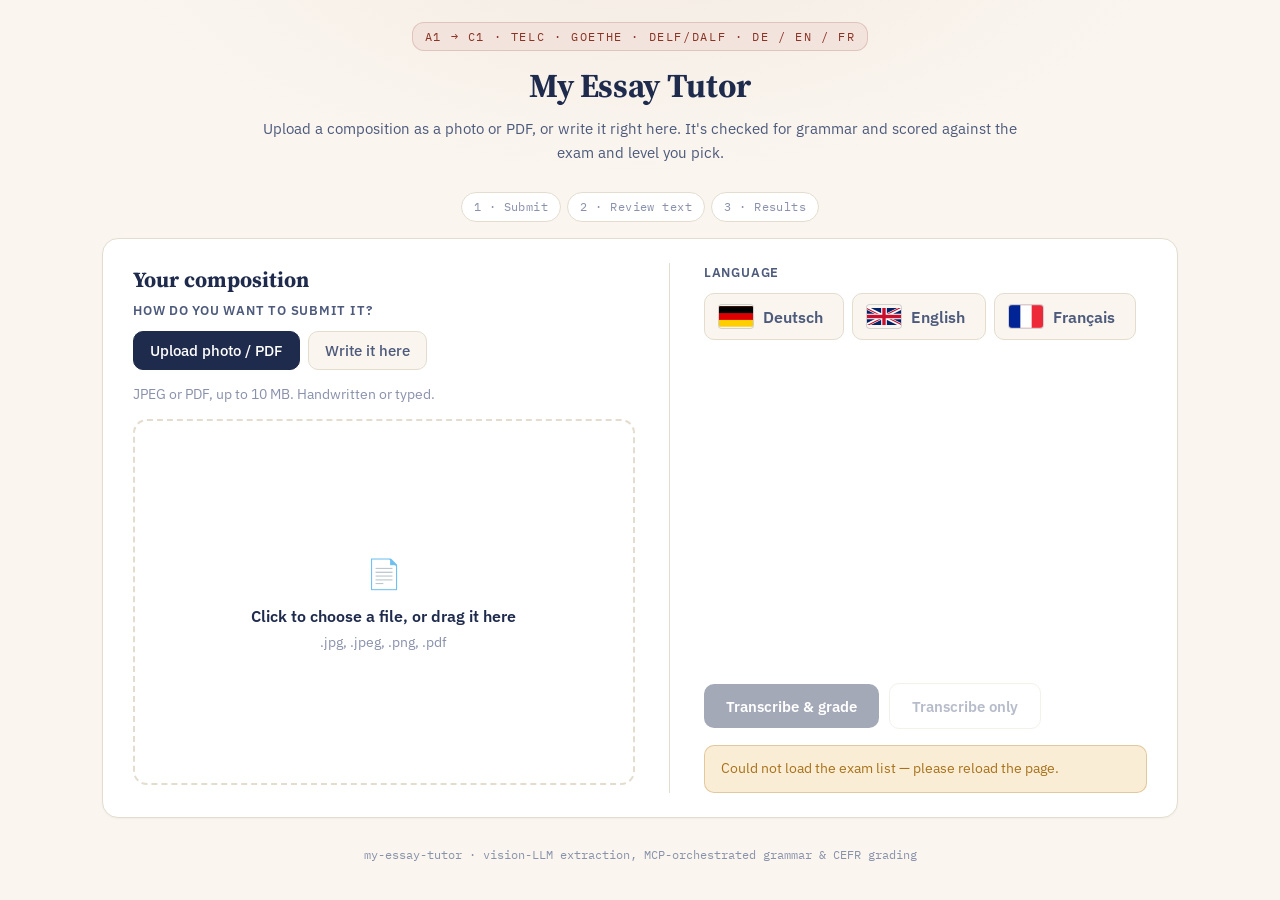
==== commit ba4d072a: "Grammatik: visual redesign + responsive level pages - Rework index.html and a1-c1.html into a card-b" ====
--- a/src/essay_tutor/frontend/index.html
+++ b/src/essay_tutor/frontend/index.html
@@ -26,16 +26,24 @@
     --font-mono: "IBM Plex Mono", monospace;
   }
   * { box-sizing: border-box; }
+  html { -webkit-text-size-adjust: 100%; overflow-x: clip; }
   body {
     margin: 0;
+    min-height: 100dvh;
     background: var(--paper);
     background-image: radial-gradient(900px 420px at 50% -8%, rgba(138,51,36,0.06), transparent 60%);
     color: var(--ink);
     font-family: var(--font-body);
     line-height: 1.55;
-  }
-  .wrap { max-width: 880px; margin: 0 auto; padding: clamp(24px, 6vw, 48px) clamp(14px, 4vw, 32px) clamp(48px, 10vw, 90px); }
-  header { text-align: center; margin-bottom: 40px; }
+    overflow-x: clip;
+  }
+  .wrap {
+    max-width: 880px; margin: 0 auto;
+    padding: clamp(24px, 6vw, 48px) clamp(14px, 4vw, 32px) clamp(28px, 6vw, 56px);
+    min-height: 100dvh; display: flex; flex-direction: column;
+  }
+  .wrap > .card, .wrap > .steps { flex: 0 0 auto; }
+  header { text-align: center; margin-bottom: 40px; flex: 0 0 auto; }
   .kicker {
     display: inline-flex; align-items: center; gap: 8px;
     font-family: var(--font-mono); font-size: 0.72rem; letter-spacing: 0.14em;
@@ -161,18 +169,11 @@
   .criterion-bar-track { height: 6px; border-radius: 999px; background: var(--accent-soft); overflow: hidden; margin-bottom: 8px; }
   .criterion-bar-fill { height: 100%; background: var(--accent); border-radius: 999px; }
   .criterion-card .comment { font-size: 0.85rem; color: var(--ink-soft); }
-  @media (max-width: 640px) {
-    .wrap { padding: 32px 16px 60px; }
-    .card { padding: 22px; }
-    .result-head { flex-wrap: wrap; }
-  }
-  @media (max-width: 520px) { .criteria-grid { grid-template-columns: 1fr; } }
 
   .sw-grid { display: grid; grid-template-columns: 1fr 1fr; gap: 16px; margin-bottom: 28px; }
   .sw-grid h3 { font-size: 0.78rem; text-transform: uppercase; letter-spacing: 0.06em; margin: 0 0 8px; color: var(--ink-soft); }
   .sw-grid ul { margin: 0; padding-left: 18px; font-size: 0.9rem; }
   .sw-grid li { margin-bottom: 4px; }
-  @media (max-width: 520px) { .sw-grid { grid-template-columns: 1fr; } }
 
   .errors-title { font-size: 0.78rem; text-transform: uppercase; letter-spacing: 0.06em; color: var(--ink-soft); margin: 0 0 12px; }
   .grammar-item {
@@ -186,7 +187,7 @@
   .grammar-item .explanation { color: var(--ink-soft); font-size: 0.86rem; }
   .no-errors { color: var(--good); font-size: 0.95rem; padding: 8px 0; }
 
-  footer { text-align: center; margin-top: 48px; color: var(--ink-faint); font-family: var(--font-mono); font-size: 0.72rem; }
+  footer { text-align: center; margin-top: auto; flex: 0 0 auto; padding-top: 36px; color: var(--ink-faint); font-family: var(--font-mono); font-size: 0.72rem; }
 
   textarea#typed-text {
     width: 100%; min-height: 260px; font-family: var(--font-body); font-size: 1rem;
@@ -209,7 +210,7 @@
   .exam-score .adj { color: var(--warn); font-size: 0.85rem; margin: 10px 0 0; }
   .exam-score .fine { color: var(--ink-faint); font-size: 0.8rem; margin: 10px 0 0; }
 
-  /* ---- responsive: nothing may force horizontal scrolling */
+  /* ---- responsive: nothing may force horizontal scrolling ---- */
   html { -webkit-text-size-adjust: 100%; }
   img, svg { max-width: 100%; }
   textarea { max-width: 100%; }
@@ -219,7 +220,14 @@
   .exam-score table { table-layout: fixed; }
   .exam-score td:first-child { overflow-wrap: anywhere; padding-right: 8px; }
   .pill-btn { max-width: 100%; text-align: left; }
-  @media (max-width: 640px) {
+  /* keep the last row of controls clear of the floating module switcher */
+  .wrap { padding-bottom: calc(clamp(28px, 6vw, 56px) + 44px); }
+  @media (max-width: 759px) {
+    .wrap { padding-bottom: calc(clamp(28px, 6vw, 56px) + 64px); }
+    header { margin-bottom: 26px; }
+    .steps { margin: 20px 0 26px; }
+    .s1-grid, .res-grid { display: block; }
+    .s1-right, .res-right { margin-top: 22px; }
     .dropzone { padding: 26px 14px; }
     .pill-row { gap: 6px; }
     .btn-row .btn { flex: 1 1 auto; text-align: center; }
@@ -227,16 +235,30 @@
     .exam-score td.band { width: 30%; font-size: 0.78rem; }
     .exam-score td.pts { width: 24%; font-size: 0.82rem; }
     .score-ring { width: 78px; height: 78px; }
-  }
-  @media (max-width: 420px) {
+    .criteria-grid, .sw-grid { grid-template-columns: 1fr; }
+    textarea#typed-text, textarea#extracted-text { min-height: clamp(200px, 34vh, 320px); }
+  }
+  @media (max-width: 640px) {
+    .wrap { padding: 28px 14px calc(28px + 64px); }
+    .card { padding: 20px; }
+    .result-head { flex-wrap: wrap; gap: 14px; }
+    .btn-row { gap: 8px; }
+    .btn-row .btn { flex: 1 1 calc(50% - 8px); }
+  }
+  @media (max-width: 480px) {
     .lang-btn { flex: 1 1 100%; justify-content: flex-start; }
     .pill-btn { padding: 9px 12px; font-size: 0.9rem; }
     .step-pill { font-size: 0.66rem; padding: 4px 9px; }
     .sw-grid, .criteria-grid { gap: 10px; }
-  }
-
-  /* ---- wide screens: two columns and a compact header so a step fits one screen */
-  @media (min-width: 920px) {
+    .btn-row .btn { flex: 1 1 100%; }
+    .score-ring { width: 68px; height: 68px; border-width: 5px; }
+    .score-ring .num { font-size: 1.45rem; }
+    h1 { font-size: clamp(1.75rem, 8vw, 2.1rem); }
+    .subtitle { font-size: 0.95rem; }
+  }
+
+  /* ---- wide screens: two columns and a compact header so a step fits one screen ---- */
+  @media (min-width: 760px) {
     .wrap { max-width: 1140px; padding-top: 22px; padding-bottom: 36px; }
     header { margin-bottom: 14px; }
     .kicker { margin-bottom: 8px; }
@@ -245,18 +267,33 @@
     .steps { margin: 14px 0 16px; }
     .card { padding: 24px 30px; }
     .card h2 { margin-bottom: 4px; }
-    .s1-grid, .res-grid { display: grid; grid-template-columns: minmax(0, 1.05fr) minmax(0, 1fr); gap: 34px; align-items: start; }
-    .s1-right, .res-right { border-left: 1px solid var(--line); padding-left: 34px; }
+    .s1-grid, .res-grid {
+      display: grid;
+      grid-template-columns: minmax(0, 1.05fr) minmax(0, 1fr);
+      gap: clamp(20px, 3vw, 34px);
+      align-items: stretch;
+    }
+    .s1-left { display: flex; flex-direction: column; }
+    #upload-panel, #write-panel { display: flex; flex-direction: column; flex: 1 1 auto; min-height: 0; }
+    #write-panel .hint, #upload-panel .hint { flex: 0 0 auto; }
+    #write-panel textarea#typed-text { flex: 1 1 auto; min-height: clamp(180px, 28vh, 340px); }
+    #upload-panel .dropzone {
+      flex: 1 1 auto; min-height: 150px;
+      display: flex; flex-direction: column; align-items: center; justify-content: center;
+    }
+    .s1-right { display: flex; flex-direction: column; }
+    .s1-settings { flex: 1 1 auto; }
+    .s1-right, .res-right { border-left: 1px solid var(--line); padding-left: clamp(20px, 3vw, 34px); }
     .dropzone { padding: 30px 16px; }
     .pill-row { margin-bottom: 14px; }
     .hint { margin-bottom: 14px; }
     .btn-row { margin-top: 10px; }
     .s1-right .btn-row { margin-top: 18px; }
-    textarea#typed-text { min-height: clamp(150px, 30vh, 260px); }
-    textarea#extracted-text { min-height: 46vh; }
+    textarea#extracted-text { min-height: clamp(320px, 52vh, 560px); }
     .feedback-block { margin-bottom: 18px; }
     .result-head { margin-bottom: 18px; }
-    .criteria-grid { gap: 8px; margin-bottom: 14px; }
+    .criteria-grid { gap: 8px; margin-bottom: 14px; grid-template-columns: 1fr; }
+    .sw-grid { grid-template-columns: 1fr; gap: 14px; }
     .criterion-card { padding: 9px 12px; }
     .criterion-card .row { margin-bottom: 5px; }
     .criterion-card .comment { font-size: 0.8rem; line-height: 1.4; }
@@ -265,21 +302,79 @@
     .exam-score td { padding: 4px 0; }
     .errors-title { margin-bottom: 8px; }
     .sw-grid { margin-bottom: 0; }
-    .footer-fine, footer { margin-top: 20px; }
-  }
-  @media (min-width: 920px) and (max-height: 780px) {
+    .footer-fine, footer { margin-top: auto; padding-top: 28px; }
+    /* the visible card stretches into the free viewport space instead of leaving a void */
+    .wrap > .card { flex: 1 1 auto; display: flex; flex-direction: column; min-height: 0; }
+    .wrap > .card > * { flex: 0 0 auto; }
+    .wrap > .card > .s1-grid,
+    .wrap > .card > .res-grid { flex: 1 1 auto; min-height: 0; }
+    .wrap > .card > textarea#extracted-text { flex: 1 1 auto; min-height: clamp(260px, 44vh, 560px); }
+  }
+  @media (min-width: 760px) and (max-height: 760px) {
     .subtitle, .kicker { display: none; }
     .steps { margin-top: 6px; }
+    header { margin-bottom: 8px; }
+    h1 { font-size: 1.75rem; }
+    .steps { margin-bottom: 10px; }
+  }
+  @media (min-width: 1440px) {
+    .wrap { max-width: 1240px; }
+  }
+  @media (min-width: 1040px) {
+    .criteria-grid, .sw-grid { grid-template-columns: repeat(2, minmax(0, 1fr)); }
+    .sw-grid { gap: 16px; }
+  }
+  @media (min-width: 760px) and (max-width: 1040px) {
+    /* two columns, but keep the control pills readable on a narrow tablet */
+    .lang-btn { padding: 10px 14px 10px 12px; }
+    .lang-btn .flag { width: 28px; height: 19px; }
+    .card { padding: 20px 22px; }
+  }
+
+  /* ---- large writing window */
+  .write-bar { display: flex; justify-content: space-between; align-items: center; gap: 10px; flex-wrap: wrap; margin-top: 6px; }
+  .write-bar .wordcount { margin-top: 0; }
+  .btn-small { padding: 7px 14px; font-size: 0.85rem; }
+  textarea#typed-text { cursor: text; }
+  dialog#editor-dialog {
+    border: 0; padding: 0; border-radius: 16px; color: var(--ink); background: var(--paper-raised);
+    width: min(1000px, 100% - 32px); height: min(88vh, 820px);
+    max-width: 100%; max-height: 100dvh; margin: auto; overflow: hidden;
+    box-shadow: 0 24px 80px rgba(31,43,77,0.35);
+  }
+  dialog#editor-dialog::backdrop { background: rgba(31,43,77,0.55); }
+  dialog#editor-dialog[open] { display: flex; }
+  .editor { display: flex; flex-direction: column; gap: 12px; width: 100%; height: 100%; padding: clamp(14px, 3vw, 26px); min-height: 0; }
+  .editor-head { display: flex; justify-content: space-between; align-items: flex-start; gap: 12px; }
+  .editor-head h2 { font-family: var(--font-display); font-size: 1.25rem; margin: 0 0 2px; }
+  .editor-head .wordcount { margin-top: 0; }
+  .editor-close { border: 1px solid var(--line); background: var(--paper); border-radius: 10px; width: 38px; height: 38px; font-size: 1.4rem; line-height: 1; cursor: pointer; color: var(--ink-soft); flex-shrink: 0; }
+  .editor-close:hover { border-color: var(--accent); color: var(--accent); }
+  #editor-text {
+    flex: 1 1 auto; min-height: 0; width: 100%; resize: none; font-family: var(--font-body); font-size: 1.08rem; line-height: 1.7;
+    color: var(--ink); border: 1px solid var(--line); border-radius: 12px; padding: clamp(12px, 2.5vw, 22px); background: var(--paper);
+  }
+  #editor-text:focus { outline: 2px solid var(--accent); outline-offset: 1px; }
+  .editor-actions { margin-top: 0; justify-content: flex-end; }
+  @media (max-width: 640px) {
+    dialog#editor-dialog {
+      width: 100%; height: 100dvh; max-width: 100%; max-height: 100dvh;
+      margin: 0; inset: 0; border-radius: 0;
+    }
+    .editor { padding-bottom: max(clamp(14px, 3vw, 26px), env(safe-area-inset-bottom)); }
+    .editor-actions .btn { flex: 1 1 auto; }
   }
 
   [hidden] { display: none !important; }
+.rule-link { display: inline-block; margin-top: 6px; font-size: 0.9em; font-weight: 600; color: #5b3df5; text-decoration: none; }
+  .rule-link:hover { text-decoration: underline; }
 </style>
 </head>
 <body>
 <div class="wrap">
   <header>
-    <span class="kicker">A1 &rarr; C1 &middot; telc &middot; Goethe &middot; DELF/DALF &middot; DE / EN / FR</span>
-    <h1>My Essay Tutor</h1>
+    <span class="kicker" id="app-kicker">A1 &rarr; C1 &middot; telc &middot; Goethe &middot; DELF/DALF &middot; DE / EN / FR</span>
+    <h1 id="app-title">My Essay Tutor</h1>
     <p class="subtitle" data-i18n="subtitle">Upload a composition as a photo or PDF, or write it right here. It's checked for grammar and scored against the exam and level you pick.</p>
   </header>
 
@@ -316,7 +411,10 @@
     <div id="write-panel" hidden>
       <p class="hint" data-i18n="hintWrite">Type or paste your text. It is graded exactly as written &mdash; no transcription step.</p>
       <textarea id="typed-text" spellcheck="false" placeholder="Start writing&hellip;" data-i18n-ph="phWrite"></textarea>
-      <div class="wordcount" id="wordcount">0 words</div>
+      <div class="write-bar">
+        <div class="wordcount" id="wordcount">0 words</div>
+        <button type="button" class="btn btn-ghost btn-small" id="btn-open-editor" data-i18n="openEditor">Open large editor</button>
+      </div>
     </div>
 
     </div><div class="s1-right">
@@ -410,6 +508,10 @@
 
     <p class="errors-title" data-i18n="grammarTitle">Grammar &amp; spelling</p>
     <div id="grammar-list"></div>
+    <div id="grammar-extra" hidden>
+      <p class="errors-title" data-i18n="extraTitle">Further hints (LanguageTool)</p>
+      <div id="grammar-extra-list"></div>
+    </div>
     </div></div>
 
     <div class="btn-row">
@@ -417,13 +519,30 @@
     </div>
   </section>
 
+  <dialog id="editor-dialog" aria-labelledby="editor-title">
+    <div class="editor">
+      <div class="editor-head">
+        <div>
+          <h2 id="editor-title" data-i18n="editorTitle">Write your composition</h2>
+          <div class="wordcount" id="editor-wordcount">0 words</div>
+        </div>
+        <button type="button" class="editor-close" id="editor-close" aria-label="Close" data-i18n-aria="close">&times;</button>
+      </div>
+      <textarea id="editor-text" spellcheck="false" data-i18n-ph="phWrite" placeholder="Start writing&hellip;"></textarea>
+      <div class="btn-row editor-actions">
+        <button class="btn" id="editor-grade" data-i18n="editorGrade" disabled>Grade this composition</button>
+        <button class="btn btn-ghost" id="editor-done" data-i18n="editorDone">Done</button>
+      </div>
+    </div>
+  </dialog>
+
   <footer data-i18n="footer">my-essay-tutor</footer>
 </div>
 
 <script>
 (function () {
-  // Served standalone at / or mounted by the German hub under /essay: keep API calls under the mount.
-  const API = location.pathname.startsWith('/essay') ? '/essay' : '';
+  // Mounted at /ui/ (standalone) or /<mount>/ui/ (embedded in the German Trainer platform): keep API calls under the mount.
+  const API = location.pathname.replace(/\/ui(\/.*)?$/, '');
   const state = { ui: 'en', lastResult: null, mode: 'upload', file: null, lang: null, exam: null, level: null, task: null, catalog: null };
 
   const CRITERIA_LABELS = {
@@ -458,7 +577,7 @@
       spinGrading: 'Grading…',
       target: 'Target:', below: 'below target', at: 'at target', above: 'above target',
       critTitle: 'Criteria (12 pts each)', strengths: 'Strengths', weaknesses: 'Areas to work on',
-      grammarTitle: 'Grammar & spelling', noErrors: 'No grammar or spelling errors found.',
+      grammarTitle: 'Grammar & spelling', extraTitle: 'Further hints (LanguageTool)', ruleLink: 'Rule', noErrors: 'No grammar or spelling errors found.',
       btnRestart: 'Grade another composition',
       estimate: "Estimate from the official criteria, not an examiner's mark.",
       word: 'word', words: 'words', expected: 'expected',
@@ -466,6 +585,7 @@
       errExams: 'Could not load the exam list — please reload the page.',
       errRead: 'Could not read the file: ', errGrade: 'Grading failed: ', errEmpty: 'The transcription is empty.',
       footer: 'my-essay-tutor · vision-LLM extraction, MCP-orchestrated grammar & CEFR grading',
+      openEditor: 'Open large editor', editorTitle: 'Write your composition', editorGrade: 'Grade this composition', editorDone: 'Done', close: 'Close',
       pageTitle: 'My Essay Tutor',
     },
     de: {
@@ -488,7 +608,7 @@
       spinGrading: 'Wird bewertet …',
       target: 'Ziel:', below: 'unter dem Ziel', at: 'auf Zielniveau', above: 'über dem Ziel',
       critTitle: 'Kriterien (je 12 Punkte)', strengths: 'Stärken', weaknesses: 'Woran Sie arbeiten können',
-      grammarTitle: 'Grammatik & Rechtschreibung', noErrors: 'Keine Grammatik- oder Rechtschreibfehler gefunden.',
+      grammarTitle: 'Grammatik & Rechtschreibung', extraTitle: 'Weitere Hinweise (LanguageTool)', ruleLink: 'Regel nachlesen', noErrors: 'Keine Grammatik- oder Rechtschreibfehler gefunden.',
       btnRestart: 'Weiteren Text bewerten',
       estimate: 'Schätzung nach den offiziellen Kriterien, keine Note einer Prüferin oder eines Prüfers.',
       word: 'Wort', words: 'Wörter', expected: 'erwartet',
@@ -496,6 +616,7 @@
       errExams: 'Prüfungsliste konnte nicht geladen werden – bitte Seite neu laden.',
       errRead: 'Datei konnte nicht gelesen werden: ', errGrade: 'Bewertung fehlgeschlagen: ', errEmpty: 'Die Transkription ist leer.',
       footer: 'my-essay-tutor · Texterkennung per Vision-LLM, Grammatik- & GER-Bewertung per MCP',
+      openEditor: 'Großes Editorfenster öffnen', editorTitle: 'Schreiben Sie Ihren Text', editorGrade: 'Text bewerten', editorDone: 'Fertig', close: 'Schliessen',
       pageTitle: 'My Essay Tutor – Aufsatz-Coach',
     },
     fr: {
@@ -518,7 +639,7 @@
       spinGrading: 'Évaluation en cours…',
       target: 'Objectif :', below: 'sous le niveau visé', at: 'au niveau visé', above: 'au-dessus du niveau visé',
       critTitle: 'Critères (12 points chacun)', strengths: 'Points forts', weaknesses: 'Points à travailler',
-      grammarTitle: 'Grammaire et orthographe', noErrors: "Aucune erreur de grammaire ou d'orthographe trouvée.",
+      grammarTitle: 'Grammaire et orthographe', extraTitle: 'Autres remarques (LanguageTool)', ruleLink: 'Règle', noErrors: "Aucune erreur de grammaire ou d'orthographe trouvée.",
       btnRestart: 'Évaluer une autre rédaction',
       estimate: "Estimation d'après les critères officiels, pas la note d'un examinateur.",
       word: 'mot', words: 'mots', expected: 'attendu',
@@ -526,6 +647,7 @@
       errExams: "Impossible de charger la liste des examens – rechargez la page.",
       errRead: 'Impossible de lire le fichier : ', errGrade: "Échec de l'évaluation : ", errEmpty: 'La transcription est vide.',
       footer: 'my-essay-tutor · extraction par LLM de vision, évaluation grammaticale et CECRL via MCP',
+      openEditor: 'Ouvrir le grand éditeur', editorTitle: 'Écrivez votre rédaction', editorGrade: 'Évaluer ce texte', editorDone: 'Terminé', close: 'Fermer',
       pageTitle: 'My Essay Tutor – Coach de rédaction',
     },
   };
@@ -566,9 +688,38 @@
     wordcount.textContent = n + ' ' + (n === 1 ? tr('word') : tr('words')) +
       (task && task.expected_words ? ' · ' + tr('expected') + ' ' + task.expected_words : '');
     wordcount.classList.remove('short');
+    $('editor-wordcount').textContent = wordcount.textContent;
+    $('editor-grade').disabled = btnWriteGrade.disabled;
     updateEnabled();
+    $('editor-grade').disabled = btnWriteGrade.disabled;
   }
   typed.addEventListener('input', updateWordcount);
+
+  // ---- large writing window (native <dialog>); text lives in #typed-text,
+  // the dialog's textarea is a synced editing surface.
+  const dlg = $('editor-dialog'), editorText = $('editor-text');
+  function openEditor() {
+    if (typeof dlg.showModal !== 'function') { typed.focus(); return; }  // very old browser: write inline
+    editorText.value = typed.value;
+    $('editor-title').textContent = tr('editorTitle') + (currentTask() ? ' – ' + currentTask().label : '');
+    if (!dlg.open) dlg.showModal();
+    updateWordcount();
+    editorText.focus();
+    editorText.setSelectionRange(editorText.value.length, editorText.value.length);
+  }
+  function closeEditor() {
+    typed.value = editorText.value;
+    if (dlg.open) dlg.close();
+    updateWordcount();
+    $('btn-open-editor').focus();
+  }
+  editorText.addEventListener('input', () => { typed.value = editorText.value; updateWordcount(); });
+  typed.addEventListener('click', openEditor);  // click/tap in the small box opens the big one
+  $('btn-open-editor').addEventListener('click', openEditor);
+  $('editor-close').addEventListener('click', closeEditor);
+  $('editor-done').addEventListener('click', closeEditor);
+  $('editor-grade').addEventListener('click', () => { closeEditor(); gradeTyped(); });
+  dlg.addEventListener('cancel', e => { e.preventDefault(); closeEditor(); });  // Esc keeps the text
 
   function renderPill2() {
     $('step-pill-2').textContent = tr(state.mode === 'upload' ? 'pill2up' : 'pill2write');
@@ -576,9 +727,10 @@
 
   function applyUi() {
     document.documentElement.lang = state.ui;
-    document.title = tr('pageTitle');
+    document.title = state.title || tr('pageTitle');
     document.querySelectorAll('[data-i18n]').forEach(el => { el.textContent = tr(el.dataset.i18n); });
     document.querySelectorAll('[data-i18n-ph]').forEach(el => { el.placeholder = tr(el.dataset.i18nPh); });
+    document.querySelectorAll('[data-i18n-aria]').forEach(el => { el.setAttribute('aria-label', tr(el.dataset.i18nAria)); });
     renderPill2();
     renderPickers();
     if (state.lastResult && !$('step-3').hidden) renderResult(state.lastResult);
@@ -675,7 +827,26 @@
     });
   });
 
-  fetch(API + '/api/exams').then(r => r.json()).then(c => { state.catalog = c; renderPickers(); })
+  // Deployment settings (languages offered, name shown) + exam catalog.
+  Promise.all([
+    fetch(API + '/api/config').then(r => r.ok ? r.json() : null).catch(() => null),
+    fetch(API + '/api/exams').then(r => r.json())
+  ]).then(([cfg, c]) => {
+      state.catalog = c;
+      if (cfg) {
+        $('app-title').textContent = cfg.title;
+        $('app-kicker').textContent = cfg.kicker;
+        if (cfg.title !== 'My Essay Tutor') { state.title = cfg.title; document.title = cfg.title; }
+        document.querySelectorAll('#lang-row .lang-btn').forEach(b => { b.hidden = !cfg.languages.includes(b.dataset.lang); });
+        if (cfg.languages.length === 1) {  // single-language deployment: no language choice to make
+          $('lang-row').hidden = true;
+          $('lang-row').previousElementSibling.hidden = true;
+          const only = document.querySelector('#lang-row .lang-btn[data-lang="' + cfg.languages[0] + '"]');
+          if (only) only.click();
+        }
+      }
+      renderPickers();
+    })
     .catch(() => {
       error1.textContent = tr('errExams');
       error1.classList.add('visible');
@@ -937,9 +1108,45 @@
         expl.className = 'explanation';
         expl.textContent = err.explanation;
         item.append(cat, diff, expl);
+        if (err.rule_url) {
+          const link = document.createElement('a');
+          link.className = 'rule-link';
+          link.href = err.rule_url;
+          link.target = '_blank';
+          link.rel = 'noopener';
+          link.textContent = tr('ruleLink') + ': ' + err.rule_title + ' (' + err.rule_level + ') →';
+          item.appendChild(link);
+        }
         list.appendChild(item);
       });
     }
+
+    // Independent rule-based hints (LanguageTool) that the AI list above does not already contain.
+    const extraBox = $('grammar-extra'), extraList = $('grammar-extra-list');
+    extraList.innerHTML = '';
+    const extra = r.grammar_crosscheck_extra || [];
+    extraBox.hidden = extra.length === 0;
+    extra.forEach(m => {
+      const item = document.createElement('div');
+      item.className = 'grammar-item';
+      const diff = document.createElement('div');
+      diff.className = 'diff';
+      const orig = document.createElement('span');
+      orig.className = 'orig';
+      orig.textContent = m.span;
+      const arrow = document.createElement('span');
+      arrow.className = 'arrow';
+      arrow.textContent = '→';
+      const corr = document.createElement('span');
+      corr.className = 'corr';
+      corr.textContent = (m.replacements || []).join(' / ');
+      diff.append(orig, arrow, corr);
+      const expl = document.createElement('div');
+      expl.className = 'explanation';
+      expl.textContent = m.message;
+      item.append(diff, expl);
+      extraList.appendChild(item);
+    });
   }
 
   $('btn-restart').addEventListener('click', () => {
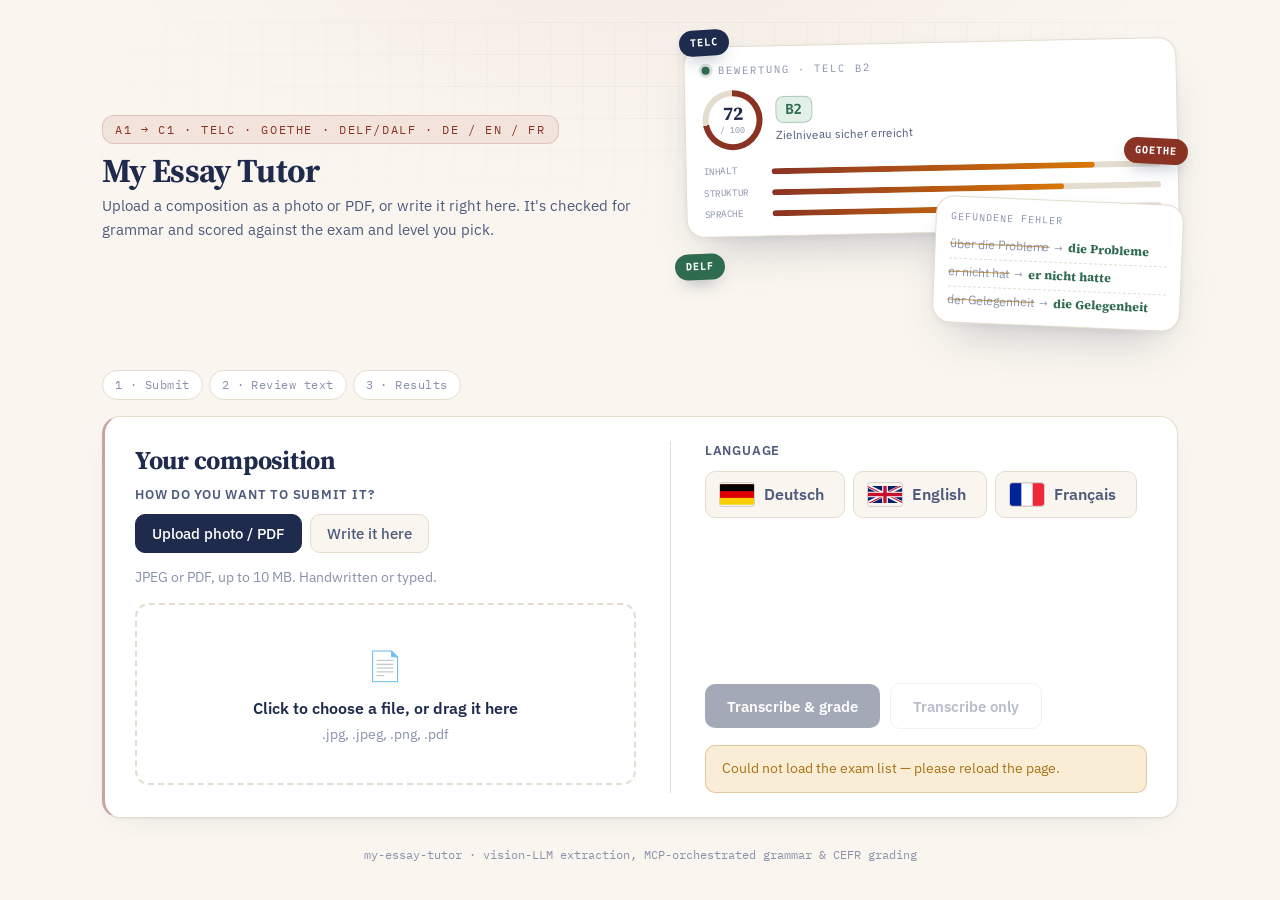
==== commit 819d2c4b: "Schreibwerkstatt (vendored): illustrated hero and richer cards" ====
--- a/src/essay_tutor/frontend/index.html
+++ b/src/essay_tutor/frontend/index.html
@@ -38,28 +38,110 @@
     overflow-x: clip;
   }
   .wrap {
-    max-width: 880px; margin: 0 auto;
+    max-width: min(1080px, 94vw); margin: 0 auto;
     padding: clamp(24px, 6vw, 48px) clamp(14px, 4vw, 32px) clamp(28px, 6vw, 56px);
     min-height: 100dvh; display: flex; flex-direction: column;
   }
   .wrap > .card, .wrap > .steps { flex: 0 0 auto; }
-  header { text-align: center; margin-bottom: 40px; flex: 0 0 auto; }
+  header { margin-bottom: 34px; flex: 0 0 auto; }
+
+  /* ---- hero: text on the left, illustrated result card on the right ---- */
+  .hero {
+    position: relative;
+    display: grid;
+    grid-template-columns: minmax(0, 1.04fr) minmax(0, .96fr);
+    gap: clamp(22px, 4vw, 48px);
+    align-items: center;
+    padding: clamp(10px, 2vw, 20px) 0 clamp(16px, 2.5vw, 28px);
+  }
+  .hero::before {
+    content: ""; position: absolute; inset: 0;
+    background-image:
+      linear-gradient(rgba(31,43,77,.045) 1px, transparent 1px),
+      linear-gradient(90deg, rgba(31,43,77,.045) 1px, transparent 1px);
+    background-size: 32px 32px;
+    mask-image: radial-gradient(120% 90% at 62% 12%, #000 0%, transparent 72%);
+    -webkit-mask-image: radial-gradient(120% 90% at 62% 12%, #000 0%, transparent 72%);
+    pointer-events: none;
+  }
+  .hero-text { position: relative; z-index: 1; }
   .kicker {
     display: inline-flex; align-items: center; gap: 8px;
     font-family: var(--font-mono); font-size: 0.72rem; letter-spacing: 0.14em;
     text-transform: uppercase; color: var(--accent);
     background: var(--accent-soft); border: 1px solid rgba(138,51,36,0.18);
-    padding: 5px 12px; border-radius: 12px; margin-bottom: 18px;
+    padding: 5px 12px; border-radius: 12px; margin-bottom: 16px;
     max-width: 100%; text-align: center; flex-wrap: wrap; justify-content: center; line-height: 1.5;
   }
   h1 {
     font-family: var(--font-display); font-weight: 700;
-    font-size: clamp(2.1rem, 5.5vw, 2.9rem); margin: 0 0 12px; letter-spacing: -0.01em;
+    font-size: clamp(2.3rem, 6vw, 3.9rem); line-height: 1.08;
+    margin: 0 0 12px; letter-spacing: -0.02em; color: var(--ink);
     text-wrap: balance;
   }
-  .subtitle { color: var(--ink-soft); font-size: 1.02rem; max-width: 560px; margin: 0 auto; }
-
-  .steps { display: flex; flex-wrap: wrap; justify-content: center; gap: 6px; margin: 28px 0 36px; font-family: var(--font-mono); font-size: 0.72rem; }
+  .subtitle { color: var(--ink-soft); font-size: clamp(1rem, 1.4vw, 1.1rem); max-width: 52ch; margin: 0; }
+
+  /* hero artwork — a mock grading result, same card language as the grammar site */
+  .hero-art { position: relative; z-index: 1; min-height: 272px; }
+  .art-card {
+    background: var(--paper-raised); border: 1px solid var(--line); border-radius: 18px;
+    padding: 15px 17px;
+    box-shadow: 0 24px 48px -20px rgba(31,43,77,.28), 0 2px 6px rgba(31,43,77,.05);
+  }
+  .art-main { position: relative; z-index: 2; transform: rotate(-1.2deg); }
+  .art-head {
+    display: flex; align-items: center; gap: 8px;
+    font-family: var(--font-mono); font-size: .66rem; letter-spacing: .1em;
+    text-transform: uppercase; color: var(--ink-faint); margin-bottom: 12px;
+  }
+  .art-head .dot { width: 8px; height: 8px; border-radius: 50%; background: var(--good); box-shadow: 0 0 0 3px rgba(47,107,79,.18); }
+  .art-score { display: flex; align-items: center; gap: 13px; margin-bottom: 14px; }
+  .art-ring {
+    width: 60px; height: 60px; border-radius: 50%; flex-shrink: 0; position: relative;
+    display: grid; place-items: center; align-content: center; gap: 1px;
+    background: conic-gradient(var(--accent) 0 72%, var(--line) 72% 100%);
+  }
+  .art-ring::after { content: ""; position: absolute; inset: 6px; border-radius: 50%; background: var(--paper-raised); }
+  .art-ring span, .art-ring small { position: relative; z-index: 1; }
+  .art-ring span { font-family: var(--font-display); font-weight: 700; font-size: 1.2rem; line-height: 1; color: var(--ink); }
+  .art-ring small { font-family: var(--font-mono); font-size: .52rem; color: var(--ink-faint); }
+  .art-level b {
+    display: inline-block; font-family: var(--font-mono); font-weight: 600; font-size: .86rem;
+    color: var(--good); background: var(--good-soft); border: 1px solid rgba(47,107,79,.3);
+    padding: 2px 9px; border-radius: 8px; margin-bottom: 4px;
+  }
+  .art-level span { display: block; font-size: .72rem; color: var(--ink-soft); line-height: 1.35; }
+  .art-bars { display: grid; gap: 7px; }
+  .art-bar { display: grid; grid-template-columns: 58px 1fr; align-items: center; gap: 10px; }
+  .art-bar span { font-family: var(--font-mono); font-size: .58rem; letter-spacing: .06em; text-transform: uppercase; color: var(--ink-faint); }
+  .art-bar i { display: block; height: 6px; border-radius: 999px; background: var(--line); position: relative; overflow: hidden; }
+  .art-bar i::after {
+    content: ""; position: absolute; inset: 0 auto 0 0; width: var(--w, 70%);
+    background: linear-gradient(90deg, var(--accent), #d97706); border-radius: 999px;
+  }
+  .art-side {
+    position: absolute; right: -4px; top: 158px; z-index: 3;
+    width: min(248px, 70%); transform: rotate(2.4deg); padding: 12px 14px;
+  }
+  .art-side .t { font-family: var(--font-mono); font-size: .62rem; letter-spacing: .1em; text-transform: uppercase; color: var(--ink-faint); margin-bottom: 7px; }
+  .art-side ul { list-style: none; margin: 0; padding: 0; font-size: .76rem; }
+  .art-side li { display: flex; align-items: baseline; gap: 5px; flex-wrap: wrap; padding: 4px 0; border-bottom: 1px dashed var(--line); }
+  .art-side li:last-child { border-bottom: 0; padding-bottom: 0; }
+  .art-side .bad { text-decoration: line-through; text-decoration-color: rgba(168,114,26,.75); color: var(--ink-faint); font-style: normal; }
+  .art-side .good { color: var(--good); font-weight: 700; font-style: normal; font-family: var(--font-display); }
+  .art-side .arrow { color: var(--ink-faint); font-size: .66rem; }
+  .art-pills { position: absolute; inset: 0; z-index: 4; pointer-events: none; }
+  .art-pill {
+    position: absolute; font-family: var(--font-mono); font-weight: 600;
+    font-size: .64rem; letter-spacing: .08em; text-transform: uppercase;
+    padding: 5px 11px; border-radius: 999px; color: #fff; white-space: nowrap;
+    box-shadow: 0 8px 18px -8px rgba(31,43,77,.5);
+  }
+  .art-pill.p1 { background: var(--ink); top: -12px; left: -6px; transform: rotate(-4deg); }
+  .art-pill.p2 { background: var(--accent); top: 96px; right: -10px; transform: rotate(3deg); }
+  .art-pill.p3 { background: var(--good); bottom: 34px; left: -10px; transform: rotate(-2deg); }
+
+  .steps { display: flex; flex-wrap: wrap; justify-content: flex-start; gap: 6px; margin: 2px 0 26px; font-family: var(--font-mono); font-size: 0.72rem; }
   .step-pill {
     padding: 5px 12px; border-radius: 999px; color: var(--ink-faint);
     background: var(--paper-raised); border: 1px solid var(--line); letter-spacing: 0.04em;
@@ -68,11 +150,13 @@
   .step-pill.done { color: var(--good); border-color: var(--good); background: var(--good-soft); }
 
   .card {
-    background: var(--paper-raised); border: 1px solid var(--line); border-radius: 16px;
-    padding: clamp(18px, 4.5vw, 32px); box-shadow: 0 1px 2px rgba(31,43,77,0.04);
+    background: var(--paper-raised); border: 1px solid var(--line); border-radius: 18px;
+    padding: clamp(18px, 4.5vw, 32px);
+    box-shadow: 0 1px 2px rgba(31,43,77,0.04), 0 10px 28px -18px rgba(31,43,77,0.18);
+    border-left: 3px solid color-mix(in srgb, var(--accent) 45%, transparent);
   }
   .card + .card { margin-top: 20px; }
-  .card h2 { font-family: var(--font-display); font-size: 1.35rem; margin: 0 0 6px; }
+  .card h2 { font-family: var(--font-display); font-size: clamp(1.3rem, 2.4vw, 1.6rem); margin: 0 0 6px; letter-spacing: -.01em; }
   .hint { color: var(--ink-faint); font-size: 0.88rem; margin: 0 0 22px; }
 
   .field-label { font-size: 0.8rem; font-weight: 600; color: var(--ink-soft); text-transform: uppercase; letter-spacing: 0.06em; margin: 0 0 10px; }
@@ -222,10 +306,15 @@
   .pill-btn { max-width: 100%; text-align: left; }
   /* keep the last row of controls clear of the floating module switcher */
   .wrap { padding-bottom: calc(clamp(28px, 6vw, 56px) + 44px); }
+  @media (max-width: 860px) {
+    .hero { grid-template-columns: 1fr; gap: 18px; }
+    .hero-art { display: none; }
+    .hero::before { mask-image: radial-gradient(120% 90% at 50% 0%, #000 0%, transparent 70%); -webkit-mask-image: radial-gradient(120% 90% at 50% 0%, #000 0%, transparent 70%); }
+  }
   @media (max-width: 759px) {
     .wrap { padding-bottom: calc(clamp(28px, 6vw, 56px) + 64px); }
-    header { margin-bottom: 26px; }
-    .steps { margin: 20px 0 26px; }
+    header { margin-bottom: 22px; }
+    .steps { margin: 18px 0 22px; }
     .s1-grid, .res-grid { display: block; }
     .s1-right, .res-right { margin-top: 22px; }
     .dropzone { padding: 26px 14px; }
@@ -318,7 +407,8 @@
     .steps { margin-bottom: 10px; }
   }
   @media (min-width: 1440px) {
-    .wrap { max-width: 1240px; }
+    .wrap { max-width: min(1320px, 92vw); }
+    .criteria-grid { grid-template-columns: repeat(4, minmax(0, 1fr)); }
   }
   @media (min-width: 1040px) {
     .criteria-grid, .sw-grid { grid-template-columns: repeat(2, minmax(0, 1fr)); }
@@ -372,10 +462,39 @@
 </head>
 <body>
 <div class="wrap">
-  <header>
-    <span class="kicker" id="app-kicker">A1 &rarr; C1 &middot; telc &middot; Goethe &middot; DELF/DALF &middot; DE / EN / FR</span>
-    <h1 id="app-title">My Essay Tutor</h1>
-    <p class="subtitle" data-i18n="subtitle">Upload a composition as a photo or PDF, or write it right here. It's checked for grammar and scored against the exam and level you pick.</p>
+  <header class="hero">
+    <div class="hero-text">
+      <span class="kicker" id="app-kicker">A1 &rarr; C1 &middot; telc &middot; Goethe &middot; DELF/DALF &middot; DE / EN / FR</span>
+      <h1 id="app-title">My Essay Tutor</h1>
+      <p class="subtitle" data-i18n="subtitle">Upload a composition as a photo or PDF, or write it right here. It's checked for grammar and scored against the exam and level you pick.</p>
+    </div>
+    <div class="hero-art" aria-hidden="true">
+      <div class="art-card art-main">
+        <div class="art-head"><span class="dot"></span> Bewertung &middot; telc B2</div>
+        <div class="art-score">
+          <div class="art-ring"><span>72</span><small>/ 100</small></div>
+          <div class="art-level"><b>B2</b><span>Zielniveau sicher erreicht</span></div>
+        </div>
+        <div class="art-bars">
+          <div class="art-bar"><span>Inhalt</span><i style="--w:83%"></i></div>
+          <div class="art-bar"><span>Struktur</span><i style="--w:75%"></i></div>
+          <div class="art-bar"><span>Sprache</span><i style="--w:66%"></i></div>
+        </div>
+      </div>
+      <div class="art-card art-side">
+        <div class="t">Gefundene Fehler</div>
+        <ul>
+          <li><em class="bad">&uuml;ber die Probleme</em><span class="arrow">&rarr;</span><em class="good">die Probleme</em></li>
+          <li><em class="bad">er nicht hat</em><span class="arrow">&rarr;</span><em class="good">er nicht hatte</em></li>
+          <li><em class="bad">der Gelegenheit</em><span class="arrow">&rarr;</span><em class="good">die Gelegenheit</em></li>
+        </ul>
+      </div>
+      <div class="art-pills">
+        <span class="art-pill p1">telc</span>
+        <span class="art-pill p2">Goethe</span>
+        <span class="art-pill p3">DELF</span>
+      </div>
+    </div>
   </header>
 
   <div class="steps">
